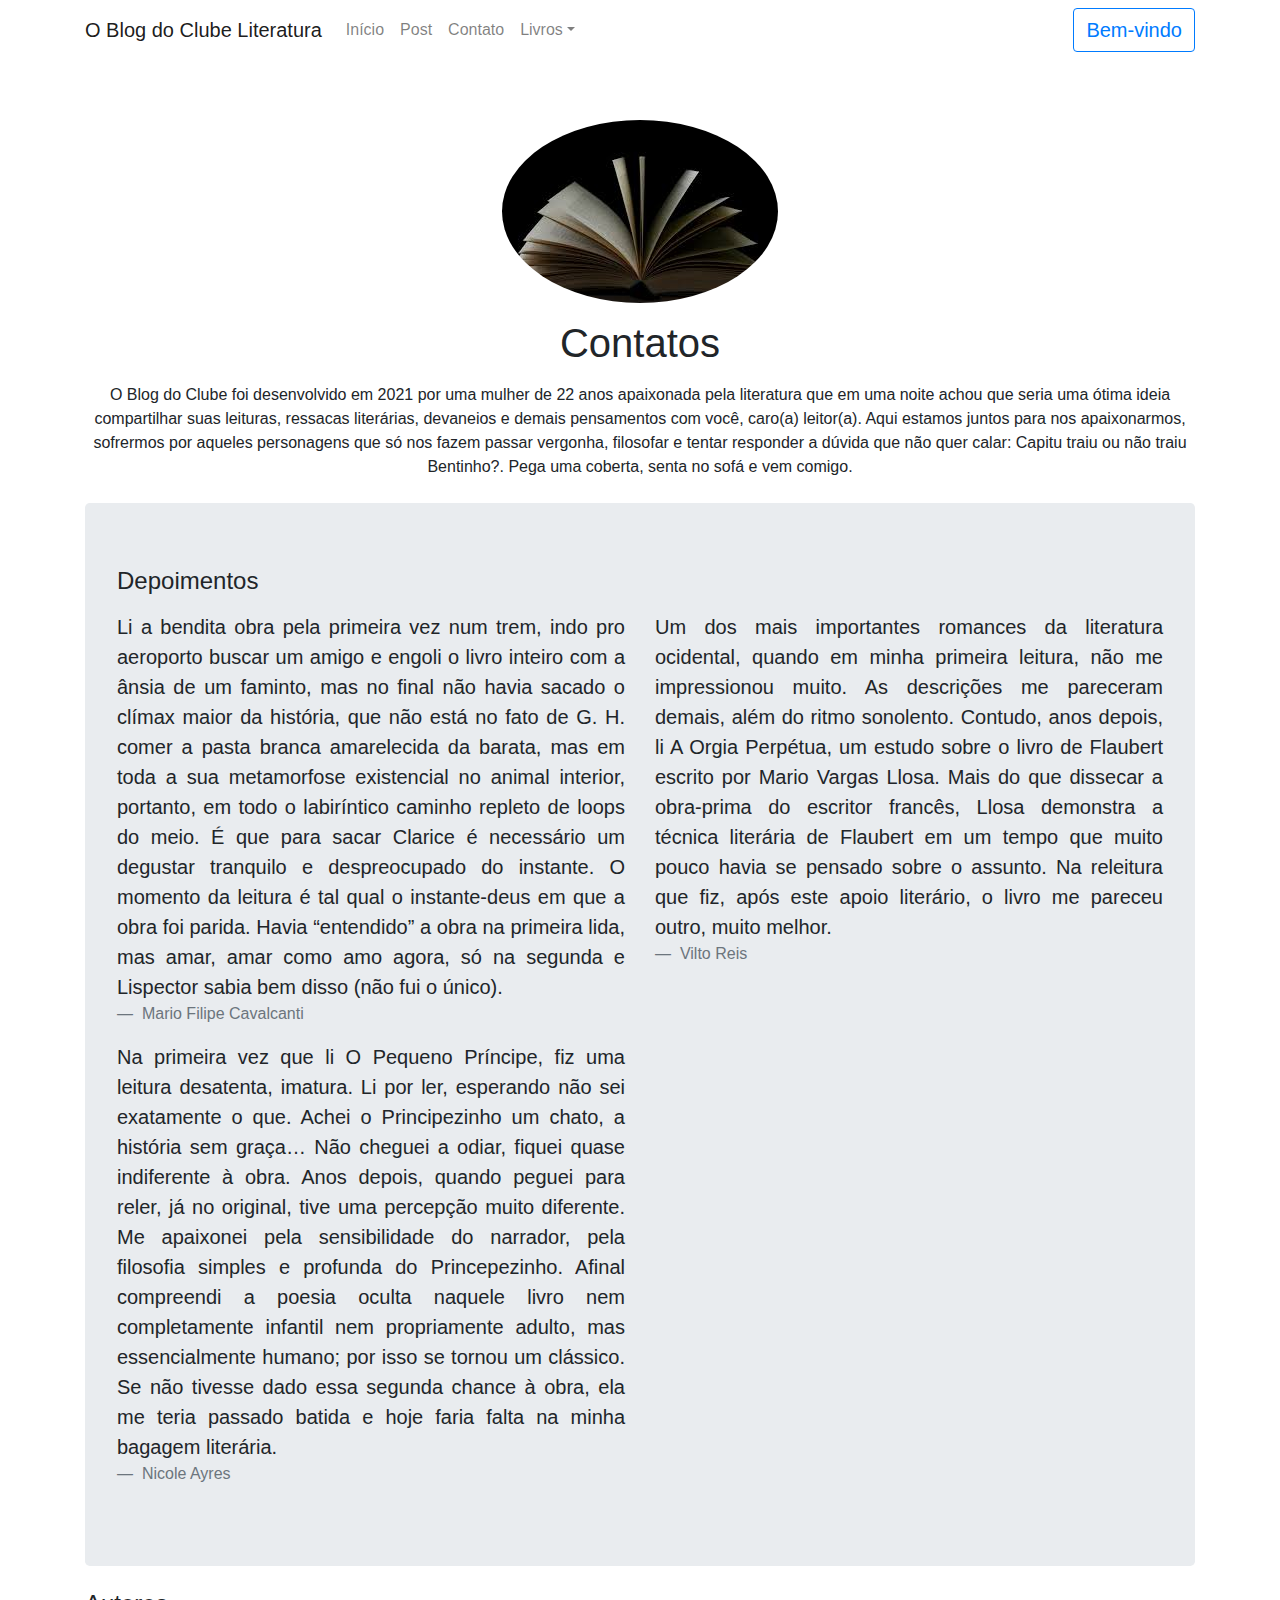
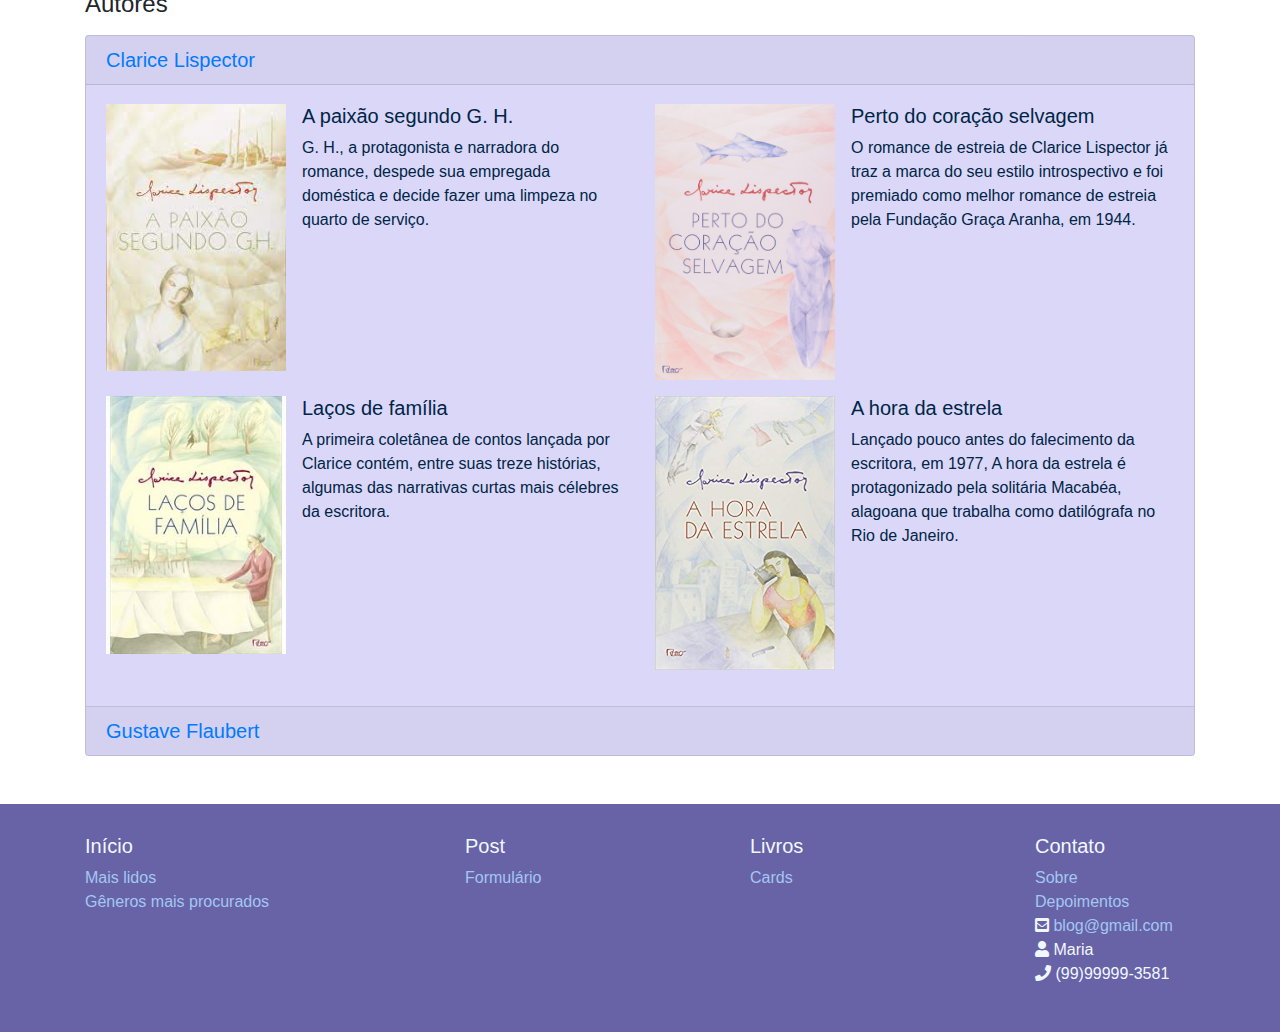
==== contato.html @ 16aa9737 "first commit" ====
<!DOCTYPE html>
<html lang="pt">

  
   <head>
      <meta charset="UTF-8">
      <meta name="viewport" content="width=device-width, initial-scale=1, shrink-to-fit=no">
      <link href="assets/css/bootstrap.css" rel="stylesheet">
      <link href="assets/css/all.css" rel="stylesheet">
      <link href="assets/css/styles.css" rel="stylesheet">
      
      <title>Blog Literário</title>
   </head>
      <body>
            <header>
                <!-- O nav serve para espassar o cabeçalho -->
                <!-- navbar-expand-md serve para definir tamanho da tela e espassar horizontalmente o navegador -->
                <nav class="navbar navbar-light br-light navbar-expand-md fixed-top ">
                    <!-- Essa div serve para dar margem na direita e na esquerda -->
                    <div class="container"> 
                        <!-- class usado para o logotipo -->
                        <a class="navbar-brand" href="index.html"> O Blog do Clube Literatura</a>
                        <button class="navbar-toggler" type="button" data-toggle="collapse" data-target="#menu" aria-controls="menu" aria-expanded="false" aria-label="Botão de navegação">
                            <span class="navbar-toggler-icon"></span>
                        </button>
                        <div class="collapse navbar-collapse" id="menu">
                            <!-- mr-auto serve para alinhar a esquerda -->
                            <div class="navbar-nav mr-auto">
                            <a class="nav-link nav-item" href="index.html">Início</a>
                            <a class="nav-link nav-item" href="post.html">Post</a>
                            <a class="nav-link nav-item" href="contato.html">Contato</a>
                            <div class="dropdown">
                                    <a class="nav-link nav-item dropdown-toggle" data-toggle="dropdown" href="livros.html">Livros</a>
                                    <div class="dropdown-menu">
                                        <a class="dropdown-item" href="livros.html">Romance</a>
                                        <a class="dropdown-item" href="livros.html">Fantasia</a>
                                        <a class="dropdown-item" href="livros.html">Terror</a>
                                    </div>
                            </div>
                            </div>
                            <!-- nav serve para alinhar a direita -->
                            
                            <button class="btn btn-outline-primary btn-sucess" onclick="Toasty()">Bem-vindo</button>
                            <div class="toast" id="EpicToast" role="alert" aria-live="assertive" aria-atomic="true" style="position: absolute; top:20px; right: 20px;">
                                <div class="toast-header">
                                    <strong class="mr-auto">Blog Literário</strong>
                                    <button type="button" class="ml-2 mb-1 close" data-dismiss="toast" aria-label="Close">
                                        <span aria-hidden="true">&times;</span>
                                    </button>
                                </div>
                                <div class="toast-body">
                                    Seja bem-vindo e tenha uma boa leitura
                                </div>
                            </div>
                        </div>
                    </div>  
                </nav>''
            </header>
            <main>
                <div class="container">
                    <br>
                    <br>
                    <img src="assets/images/livros.jpg" class="img-fluid mx-auto d-block rounded-circle mt-5">

                    <h1 id="contato" class="text-center mb-3 mt-3">Contatos</h1>

                    <p class="text-justify text-center">O Blog do Clube foi desenvolvido em 2021 por uma mulher de 22 anos apaixonada pela literatura que em uma noite achou que seria uma ótima ideia compartilhar suas leituras, ressacas literárias, devaneios e demais pensamentos com você, caro(a) leitor(a). Aqui estamos juntos para nos apaixonarmos, sofrermos por aqueles personagens que só nos fazem passar vergonha, filosofar e tentar responder a dúvida que não quer calar: Capitu traiu ou não traiu Bentinho?. Pega uma coberta, senta no sofá e vem comigo.</p>
                    
                    <div class="jumbotron mb-4 mt-4">
                        <h4 class="mb-3">Depoimentos</h4>
                        
                        <div class="row">
                            <div class="col-lg-6">
                                <blockquote class="blockquote">
                                    <p class="text-justify mb-0">Li a bendita obra pela primeira vez num trem, indo pro aeroporto buscar um amigo e engoli o livro inteiro com a ânsia de um faminto, mas no final não havia sacado o clímax maior da história, que não está no fato de G. H. comer a pasta branca amarelecida da barata, mas em toda a sua metamorfose existencial no animal interior, portanto, em todo o labiríntico caminho repleto de loops do meio. É que para sacar Clarice é necessário um degustar tranquilo e despreocupado do instante. O momento da leitura é tal qual o instante-deus em que a obra foi parida. Havia “entendido” a obra na primeira lida, mas amar, amar como amo agora, só na segunda e Lispector sabia bem disso (não fui o único).</p>
                                    <footer class="blockquote-footer">
                                        Mario Filipe Cavalcanti
                                    </footer>
                                </blockquote>
                            </div>
                            <div class="col-lg-6">
                                <blockquote class="blockquote">
                                    <p class="text-justify mb-0">Um dos mais importantes romances da literatura ocidental, quando em minha primeira leitura, não me impressionou muito. As descrições me pareceram demais, além do ritmo sonolento. Contudo, anos depois, li A Orgia Perpétua, um estudo sobre o livro de Flaubert escrito por Mario Vargas Llosa. Mais do que dissecar a obra-prima do escritor francês, Llosa demonstra a técnica literária de Flaubert em um tempo que muito pouco havia se pensado sobre o assunto. Na releitura que fiz, após este apoio literário, o livro me pareceu outro, muito melhor.</p>
                                    <footer class="blockquote-footer">
                                        Vilto Reis
                                    </footer>
                                </blockquote>
                            </div>
                            <div class="col-lg-6">
                                <blockquote class="blockquote">
                                    <p class="text-justify mb-0">Na primeira vez que li O Pequeno Príncipe, fiz uma leitura desatenta, imatura. Li por ler, esperando não sei exatamente o que. Achei o Principezinho um chato, a história sem graça… Não cheguei a odiar, fiquei quase indiferente à obra. Anos depois, quando peguei para reler, já no original, tive uma percepção muito diferente. Me apaixonei pela sensibilidade do narrador, pela filosofia simples e profunda do Princepezinho. Afinal compreendi a poesia oculta naquele livro nem completamente infantil nem propriamente adulto, mas essencialmente humano; por isso se tornou um clássico. Se não tivesse dado essa segunda chance à obra, ela me teria passado batida e hoje faria falta na minha bagagem literária.</p>
                                    <footer class="blockquote-footer">
                                        Nicole Ayres
                                    </footer>
                                </blockquote>
                            </div>
                        </div>
                    </div>
                </div>

                <div class="container">
                    <h4 class="mb-3" id="autores"> Autores</h4>
                    <div class="accordion" id="id-accordion">
                        <div class="card">
                            <div class="card-header" id="id-header-clarisse">
                                <h5 class="mb-0">
                                    <a href="#id-clarisse" data-toggle="collapse" aria-expanded="true" aria-controls="id-clarisse">Clarice Lispector</a>
                                </h5>
                            </div>
                            <div id="id-clarisse" class="collapse show" data-parent="#id-accordion" arial-labelledby="id-header-clarisse">
                                <div class="card-body">
                                    <div class="row">
                                        <div class="col-lg-6">
                                            <div class="media">
                                                <img src="assets/images/calsrisse_lispector.jpg">
                                                <div class="media-body">
                                                    <h5>A paixão segundo G. H.</h5>
                                                    <span class="texto-media-body">G. H., a protagonista e narradora do romance, despede sua empregada doméstica e decide fazer uma limpeza no quarto de serviço.</span>
                                                </div>
                                            </div>
                                        </div>

                                        <div class="col-lg-6">
                                            <div class="media">
                                                <img src="assets/images/perto_coracao.jpg">
                                                <div class="media-body">
                                                    <h5>Perto do coração selvagem</h5>
                                                    <span class="texto-media-body">O romance de estreia de Clarice Lispector já traz a marca do seu estilo introspectivo e foi premiado como melhor romance de estreia pela Fundação Graça Aranha, em 1944.</span>
                                                </div>
                                            </div>
                                        </div>
                                        
                                        <div class="col-lg-6">
                                            <div class="media">
                                                <img src="assets/images/lacos_familia.jpg">
                                                <div class="media-body">
                                                    <h5>Laços de família</h5>
                                                    <span class="texto-media-body">A primeira coletânea de contos lançada por Clarice contém, entre suas treze histórias, algumas das narrativas curtas mais célebres da escritora. </span>
                                                </div>
                                            </div>
                                        </div>


                                        <div class="col-lg-6">
                                            <div class="media">
                                                <img src="assets/images/hora_estrela.jpg">
                                                <div class="media-body">
                                                    <h5>A hora da estrela</h5>
                                                    <span class="texto-media-body">Lançado pouco antes do falecimento da escritora, em 1977, A hora da estrela é protagonizado pela solitária Macabéa, alagoana que trabalha como datilógrafa no Rio de Janeiro.</span>
                                                </div>
                                            </div>
                                        </div>
                                    </div>

                                    
                                </div>
                            </div>
                        </div>

                        <div class="card">
                            <div class="card-header" id="id-header-madame">
                                <h5 class="mb-0">
                                    <a href="#id-madame" data-toggle="collapse" aria-expanded="true" aria-controls="id-madame">Gustave Flaubert</a>
                                </h5>
                            </div>
                            <div id="id-madame" class="collapse" data-parent="#id-accordion" arial-labelledby="id-header-madame">
                                <div class="card-body">
                                    <div class="row">
                                        <div class="col-lg-6">
                                            <div class="media">
                                                <img src="assets/images/madame_bovary.jpg">
                                                <div class="media-body">
                                                    <h5>Madame Bovary</h5>
                                                    <span class="texto-media-body">Madame Bovary é um romance de Gustave Flaubert. Chamado de "romance dos romances", Madame Bovary é considerado pioneiro dentre os romances realistas, tornando-se famoso por sua originalidade.</span>
                                                </div>
                                            </div>
                                        </div>

                                        <div class="col-lg-6">
                                            <div class="media">
                                                <img src="assets/images/educacao_sentimental.jpg">
                                                <div class="media-body">
                                                    <h5>Educação Sentimental</h5>
                                                    <span class="texto-media-body">A Educação Sentimental é um romance de Gustave Flaubert publicado em 1869. É considerado um dos romances mais influentes do século XIX, elogiado por escritores contemporâneos como George Sand, Émile Zola e Henry James, e incluído na lista dos 100 melhores livros de todos os tempos de acordo com o The Guardian.</span>
                                                </div>
                                            </div>
                                        </div>
                                        
                                        <div class="col-lg-6">
                                            <div class="media">
                                                <img src="assets/images/tres_contos.jpg">
                                                <div class="media-body">
                                                    <h5>Três Contos</h5>
                                                    <span class="texto-media-body">Publicado pela primeira vez em 1877, Três contos reúne alguns dos textos mais celebrados de Gustave Flaubert (1821- 1880). "Um coração simples" passa-se na Normandia, terra natal do escritor, e conta a comovente trajetória da solitária criada Félicité </span>
                                                </div>
                                            </div>
                                        </div>


                                        <div class="col-lg-6">
                                            <div class="media">
                                                <img src="assets/images/coracao_singelo.jpg">
                                                <div class="media-body">
                                                    <h5>Um coração singelo</h5>
                                                    <span class="texto-media-body">Idealizada por Fernando Sabino, a coleção Novelas Imortais reúne narrativas breves de autores de grandes clássicos universais, como Miguel de Cervantes, Herman Melville, R. L. Stevenson, Gustave Flaubert, Henry James, E. T. A. Hoffmann, entre outros.</span>
                                                </div>
                                            </div>
                                        </div>
                                    </div>
                                </div>
                            </div>
                        </div>
                    </div>
                </div>
            </main>
            <footer>
                <div class="footer mt-5">
                    <div class="container">
                        <div class="row">
                            <div class="col-xl-4 col-lg-3 col-sm-7">
                                <h5>Início</h5>
                                <ul class="list-unstyled">
                                    <li><a href="index.html">Mais lidos</a></li>
                                    <li><a href="index.html">Gêneros mais procurados</a></li>
                                </ul>
                            </div>
     
                            <div class="col-xl-3 col-lg-3 col-sm-5">
                                <h5>Post</h5>
                                <ul class="list-unstyled">
                                    <li><a href="post.html">Formulário</a></li>
                                </ul>
                            </div>
     
     
                            <div class="col-xl-3 col-lg-3 col-sm-7">
                                <h5>Livros</h5>
                                <ul class="list-unstyled">
                                    <li><a href="livros.html">Cards</a></li>
                                </ul>
                            </div>
                            
                            <div class="col-xl-2 col-lg-3 col-sm-5">
                                <h5>Contato</h5>
                                <ul class="list-unstyled">
                                    <li><a href="contato.html">Sobre</a></li>
                                    <li><a href="contato.html">Depoimentos</a></li>
                                    <li><i class="fas fa-envelope-square"></i><a href="https://www.google.com/intl/pt-BR/gmail/about/"> blog@gmail.com</a></li>
                                    <li><i class="fas fa-user"></i> Maria</li>
                                    <li><i class="fas fa-phone"></i> (99)99999-3581</li>
                                </ul>
                            </div>
                        </div>
                    </div>
                </div>

                <script src="assets/js/jquery-3.3.1.js"></script>
                <script src="assets/js/popper.js"></script>
                <script src="assets/js/bootstrap.js"></script>
                <script src="assets/js/script.js"></script>
                
            </footer>
        </body>
  
  </html>
---- assets/css/all.css ----
.fa,
.fas,
.far,
.fal,
.fab {
  -moz-osx-font-smoothing: grayscale;
  -webkit-font-smoothing: antialiased;
  display: inline-block;
  font-style: normal;
  font-variant: normal;
  text-rendering: auto;
  line-height: 1; }

.fa-lg {
  font-size: 1.33333em;
  line-height: 0.75em;
  vertical-align: -.0667em; }

.fa-xs {
  font-size: .75em; }

.fa-sm {
  font-size: .875em; }

.fa-1x {
  font-size: 1em; }

.fa-2x {
  font-size: 2em; }

.fa-3x {
  font-size: 3em; }

.fa-4x {
  font-size: 4em; }

.fa-5x {
  font-size: 5em; }

.fa-6x {
  font-size: 6em; }

.fa-7x {
  font-size: 7em; }

.fa-8x {
  font-size: 8em; }

.fa-9x {
  font-size: 9em; }

.fa-10x {
  font-size: 10em; }

.fa-fw {
  text-align: center;
  width: 1.25em; }

.fa-ul {
  list-style-type: none;
  margin-left: 2.5em;
  padding-left: 0; }
  .fa-ul > li {
    position: relative; }

.fa-li {
  left: -2em;
  position: absolute;
  text-align: center;
  width: 2em;
  line-height: inherit; }

.fa-border {
  border: solid 0.08em #eee;
  border-radius: .1em;
  padding: .2em .25em .15em; }

.fa-pull-left {
  float: left; }

.fa-pull-right {
  float: right; }

.fa.fa-pull-left,
.fas.fa-pull-left,
.far.fa-pull-left,
.fal.fa-pull-left,
.fab.fa-pull-left {
  margin-right: .3em; }

.fa.fa-pull-right,
.fas.fa-pull-right,
.far.fa-pull-right,
.fal.fa-pull-right,
.fab.fa-pull-right {
  margin-left: .3em; }

.fa-spin {
  -webkit-animation: fa-spin 2s infinite linear;
          animation: fa-spin 2s infinite linear; }

.fa-pulse {
  -webkit-animation: fa-spin 1s infinite steps(8);
          animation: fa-spin 1s infinite steps(8); }

@-webkit-keyframes fa-spin {
  0% {
    -webkit-transform: rotate(0deg);
            transform: rotate(0deg); }
  100% {
    -webkit-transform: rotate(360deg);
            transform: rotate(360deg); } }

@keyframes fa-spin {
  0% {
    -webkit-transform: rotate(0deg);
            transform: rotate(0deg); }
  100% {
    -webkit-transform: rotate(360deg);
            transform: rotate(360deg); } }

.fa-rotate-90 {
  -ms-filter: "progid:DXImageTransform.Microsoft.BasicImage(rotation=1)";
  -webkit-transform: rotate(90deg);
          transform: rotate(90deg); }

.fa-rotate-180 {
  -ms-filter: "progid:DXImageTransform.Microsoft.BasicImage(rotation=2)";
  -webkit-transform: rotate(180deg);
          transform: rotate(180deg); }

.fa-rotate-270 {
  -ms-filter: "progid:DXImageTransform.Microsoft.BasicImage(rotation=3)";
  -webkit-transform: rotate(270deg);
          transform: rotate(270deg); }

.fa-flip-horizontal {
  -ms-filter: "progid:DXImageTransform.Microsoft.BasicImage(rotation=0, mirror=1)";
  -webkit-transform: scale(-1, 1);
          transform: scale(-1, 1); }

.fa-flip-vertical {
  -ms-filter: "progid:DXImageTransform.Microsoft.BasicImage(rotation=2, mirror=1)";
  -webkit-transform: scale(1, -1);
          transform: scale(1, -1); }

.fa-flip-both, .fa-flip-horizontal.fa-flip-vertical {
  -ms-filter: "progid:DXImageTransform.Microsoft.BasicImage(rotation=2, mirror=1)";
  -webkit-transform: scale(-1, -1);
          transform: scale(-1, -1); }

:root .fa-rotate-90,
:root .fa-rotate-180,
:root .fa-rotate-270,
:root .fa-flip-horizontal,
:root .fa-flip-vertical,
:root .fa-flip-both {
  -webkit-filter: none;
          filter: none; }

.fa-stack {
  display: inline-block;
  height: 2em;
  line-height: 2em;
  position: relative;
  vertical-align: middle;
  width: 2.5em; }

.fa-stack-1x,
.fa-stack-2x {
  left: 0;
  position: absolute;
  text-align: center;
  width: 100%; }

.fa-stack-1x {
  line-height: inherit; }

.fa-stack-2x {
  font-size: 2em; }

.fa-inverse {
  color: #fff; }

/* Font Awesome uses the Unicode Private Use Area (PUA) to ensure screen
readers do not read off random characters that represent icons */
.fa-500px:before {
  content: "\f26e"; }

.fa-accessible-icon:before {
  content: "\f368"; }

.fa-accusoft:before {
  content: "\f369"; }

.fa-acquisitions-incorporated:before {
  content: "\f6af"; }

.fa-ad:before {
  content: "\f641"; }

.fa-address-book:before {
  content: "\f2b9"; }

.fa-address-card:before {
  content: "\f2bb"; }

.fa-adjust:before {
  content: "\f042"; }

.fa-adn:before {
  content: "\f170"; }

.fa-adobe:before {
  content: "\f778"; }

.fa-adversal:before {
  content: "\f36a"; }

.fa-affiliatetheme:before {
  content: "\f36b"; }

.fa-air-freshener:before {
  content: "\f5d0"; }

.fa-algolia:before {
  content: "\f36c"; }

.fa-align-center:before {
  content: "\f037"; }

.fa-align-justify:before {
  content: "\f039"; }

.fa-align-left:before {
  content: "\f036"; }

.fa-align-right:before {
  content: "\f038"; }

.fa-alipay:before {
  content: "\f642"; }

.fa-allergies:before {
  content: "\f461"; }

.fa-amazon:before {
  content: "\f270"; }

.fa-amazon-pay:before {
  content: "\f42c"; }

.fa-ambulance:before {
  content: "\f0f9"; }

.fa-american-sign-language-interpreting:before {
  content: "\f2a3"; }

.fa-amilia:before {
  content: "\f36d"; }

.fa-anchor:before {
  content: "\f13d"; }

.fa-android:before {
  content: "\f17b"; }

.fa-angellist:before {
  content: "\f209"; }

.fa-angle-double-down:before {
  content: "\f103"; }

.fa-angle-double-left:before {
  content: "\f100"; }

.fa-angle-double-right:before {
  content: "\f101"; }

.fa-angle-double-up:before {
  content: "\f102"; }

.fa-angle-down:before {
  content: "\f107"; }

.fa-angle-left:before {
  content: "\f104"; }

.fa-angle-right:before {
  content: "\f105"; }

.fa-angle-up:before {
  content: "\f106"; }

.fa-angry:before {
  content: "\f556"; }

.fa-angrycreative:before {
  content: "\f36e"; }

.fa-angular:before {
  content: "\f420"; }

.fa-ankh:before {
  content: "\f644"; }

.fa-app-store:before {
  content: "\f36f"; }

.fa-app-store-ios:before {
  content: "\f370"; }

.fa-apper:before {
  content: "\f371"; }

.fa-apple:before {
  content: "\f179"; }

.fa-apple-alt:before {
  content: "\f5d1"; }

.fa-apple-pay:before {
  content: "\f415"; }

.fa-archive:before {
  content: "\f187"; }

.fa-archway:before {
  content: "\f557"; }

.fa-arrow-alt-circle-down:before {
  content: "\f358"; }

.fa-arrow-alt-circle-left:before {
  content: "\f359"; }

.fa-arrow-alt-circle-right:before {
  content: "\f35a"; }

.fa-arrow-alt-circle-up:before {
  content: "\f35b"; }

.fa-arrow-circle-down:before {
  content: "\f0ab"; }

.fa-arrow-circle-left:before {
  content: "\f0a8"; }

.fa-arrow-circle-right:before {
  content: "\f0a9"; }

.fa-arrow-circle-up:before {
  content: "\f0aa"; }

.fa-arrow-down:before {
  content: "\f063"; }

.fa-arrow-left:before {
  content: "\f060"; }

.fa-arrow-right:before {
  content: "\f061"; }

.fa-arrow-up:before {
  content: "\f062"; }

.fa-arrows-alt:before {
  content: "\f0b2"; }

.fa-arrows-alt-h:before {
  content: "\f337"; }

.fa-arrows-alt-v:before {
  content: "\f338"; }

.fa-artstation:before {
  content: "\f77a"; }

.fa-assistive-listening-systems:before {
  content: "\f2a2"; }

.fa-asterisk:before {
  content: "\f069"; }

.fa-asymmetrik:before {
  content: "\f372"; }

.fa-at:before {
  content: "\f1fa"; }

.fa-atlas:before {
  content: "\f558"; }

.fa-atlassian:before {
  content: "\f77b"; }

.fa-atom:before {
  content: "\f5d2"; }

.fa-audible:before {
  content: "\f373"; }

.fa-audio-description:before {
  content: "\f29e"; }

.fa-autoprefixer:before {
  content: "\f41c"; }

.fa-avianex:before {
  content: "\f374"; }

.fa-aviato:before {
  content: "\f421"; }

.fa-award:before {
  content: "\f559"; }

.fa-aws:before {
  content: "\f375"; }

.fa-baby:before {
  content: "\f77c"; }

.fa-baby-carriage:before {
  content: "\f77d"; }

.fa-backspace:before {
  content: "\f55a"; }

.fa-backward:before {
  content: "\f04a"; }

.fa-bacon:before {
  content: "\f7e5"; }

.fa-balance-scale:before {
  content: "\f24e"; }

.fa-ban:before {
  content: "\f05e"; }

.fa-band-aid:before {
  content: "\f462"; }

.fa-bandcamp:before {
  content: "\f2d5"; }

.fa-barcode:before {
  content: "\f02a"; }

.fa-bars:before {
  content: "\f0c9"; }

.fa-baseball-ball:before {
  content: "\f433"; }

.fa-basketball-ball:before {
  content: "\f434"; }

.fa-bath:before {
  content: "\f2cd"; }

.fa-battery-empty:before {
  content: "\f244"; }

.fa-battery-full:before {
  content: "\f240"; }

.fa-battery-half:before {
  content: "\f242"; }

.fa-battery-quarter:before {
  content: "\f243"; }

.fa-battery-three-quarters:before {
  content: "\f241"; }

.fa-bed:before {
  content: "\f236"; }

.fa-beer:before {
  content: "\f0fc"; }

.fa-behance:before {
  content: "\f1b4"; }

.fa-behance-square:before {
  content: "\f1b5"; }

.fa-bell:before {
  content: "\f0f3"; }

.fa-bell-slash:before {
  content: "\f1f6"; }

.fa-bezier-curve:before {
  content: "\f55b"; }

.fa-bible:before {
  content: "\f647"; }

.fa-bicycle:before {
  content: "\f206"; }

.fa-bimobject:before {
  content: "\f378"; }

.fa-binoculars:before {
  content: "\f1e5"; }

.fa-biohazard:before {
  content: "\f780"; }

.fa-birthday-cake:before {
  content: "\f1fd"; }

.fa-bitbucket:before {
  content: "\f171"; }

.fa-bitcoin:before {
  content: "\f379"; }

.fa-bity:before {
  content: "\f37a"; }

.fa-black-tie:before {
  content: "\f27e"; }

.fa-blackberry:before {
  content: "\f37b"; }

.fa-blender:before {
  content: "\f517"; }

.fa-blender-phone:before {
  content: "\f6b6"; }

.fa-blind:before {
  content: "\f29d"; }

.fa-blog:before {
  content: "\f781"; }

.fa-blogger:before {
  content: "\f37c"; }

.fa-blogger-b:before {
  content: "\f37d"; }

.fa-bluetooth:before {
  content: "\f293"; }

.fa-bluetooth-b:before {
  content: "\f294"; }

.fa-bold:before {
  content: "\f032"; }

.fa-bolt:before {
  content: "\f0e7"; }

.fa-bomb:before {
  content: "\f1e2"; }

.fa-bone:before {
  content: "\f5d7"; }

.fa-bong:before {
  content: "\f55c"; }

.fa-book:before {
  content: "\f02d"; }

.fa-book-dead:before {
  content: "\f6b7"; }

.fa-book-medical:before {
  content: "\f7e6"; }

.fa-book-open:before {
  content: "\f518"; }

.fa-book-reader:before {
  content: "\f5da"; }

.fa-bookmark:before {
  content: "\f02e"; }

.fa-bowling-ball:before {
  content: "\f436"; }

.fa-box:before {
  content: "\f466"; }

.fa-box-open:before {
  content: "\f49e"; }

.fa-boxes:before {
  content: "\f468"; }

.fa-braille:before {
  content: "\f2a1"; }

.fa-brain:before {
  content: "\f5dc"; }

.fa-bread-slice:before {
  content: "\f7ec"; }

.fa-briefcase:before {
  content: "\f0b1"; }

.fa-briefcase-medical:before {
  content: "\f469"; }

.fa-broadcast-tower:before {
  content: "\f519"; }

.fa-broom:before {
  content: "\f51a"; }

.fa-brush:before {
  content: "\f55d"; }

.fa-btc:before {
  content: "\f15a"; }

.fa-bug:before {
  content: "\f188"; }

.fa-building:before {
  content: "\f1ad"; }

.fa-bullhorn:before {
  content: "\f0a1"; }

.fa-bullseye:before {
  content: "\f140"; }

.fa-burn:before {
  content: "\f46a"; }

.fa-buromobelexperte:before {
  content: "\f37f"; }

.fa-bus:before {
  content: "\f207"; }

.fa-bus-alt:before {
  content: "\f55e"; }

.fa-business-time:before {
  content: "\f64a"; }

.fa-buysellads:before {
  content: "\f20d"; }

.fa-calculator:before {
  content: "\f1ec"; }

.fa-calendar:before {
  content: "\f133"; }

.fa-calendar-alt:before {
  content: "\f073"; }

.fa-calendar-check:before {
  content: "\f274"; }

.fa-calendar-day:before {
  content: "\f783"; }

.fa-calendar-minus:before {
  content: "\f272"; }

.fa-calendar-plus:before {
  content: "\f271"; }

.fa-calendar-times:before {
  content: "\f273"; }

.fa-calendar-week:before {
  content: "\f784"; }

.fa-camera:before {
  content: "\f030"; }

.fa-camera-retro:before {
  content: "\f083"; }

.fa-campground:before {
  content: "\f6bb"; }

.fa-canadian-maple-leaf:before {
  content: "\f785"; }

.fa-candy-cane:before {
  content: "\f786"; }

.fa-cannabis:before {
  content: "\f55f"; }

.fa-capsules:before {
  content: "\f46b"; }

.fa-car:before {
  content: "\f1b9"; }

.fa-car-alt:before {
  content: "\f5de"; }

.fa-car-battery:before {
  content: "\f5df"; }

.fa-car-crash:before {
  content: "\f5e1"; }

.fa-car-side:before {
  content: "\f5e4"; }

.fa-caret-down:before {
  content: "\f0d7"; }

.fa-caret-left:before {
  content: "\f0d9"; }

.fa-caret-right:before {
  content: "\f0da"; }

.fa-caret-square-down:before {
  content: "\f150"; }

.fa-caret-square-left:before {
  content: "\f191"; }

.fa-caret-square-right:before {
  content: "\f152"; }

.fa-caret-square-up:before {
  content: "\f151"; }

.fa-caret-up:before {
  content: "\f0d8"; }

.fa-carrot:before {
  content: "\f787"; }

.fa-cart-arrow-down:before {
  content: "\f218"; }

.fa-cart-plus:before {
  content: "\f217"; }

.fa-cash-register:before {
  content: "\f788"; }

.fa-cat:before {
  content: "\f6be"; }

.fa-cc-amazon-pay:before {
  content: "\f42d"; }

.fa-cc-amex:before {
  content: "\f1f3"; }

.fa-cc-apple-pay:before {
  content: "\f416"; }

.fa-cc-diners-club:before {
  content: "\f24c"; }

.fa-cc-discover:before {
  content: "\f1f2"; }

.fa-cc-jcb:before {
  content: "\f24b"; }

.fa-cc-mastercard:before {
  content: "\f1f1"; }

.fa-cc-paypal:before {
  content: "\f1f4"; }

.fa-cc-stripe:before {
  content: "\f1f5"; }

.fa-cc-visa:before {
  content: "\f1f0"; }

.fa-centercode:before {
  content: "\f380"; }

.fa-centos:before {
  content: "\f789"; }

.fa-certificate:before {
  content: "\f0a3"; }

.fa-chair:before {
  content: "\f6c0"; }

.fa-chalkboard:before {
  content: "\f51b"; }

.fa-chalkboard-teacher:before {
  content: "\f51c"; }

.fa-charging-station:before {
  content: "\f5e7"; }

.fa-chart-area:before {
  content: "\f1fe"; }

.fa-chart-bar:before {
  content: "\f080"; }

.fa-chart-line:before {
  content: "\f201"; }

.fa-chart-pie:before {
  content: "\f200"; }

.fa-check:before {
  content: "\f00c"; }

.fa-check-circle:before {
  content: "\f058"; }

.fa-check-double:before {
  content: "\f560"; }

.fa-check-square:before {
  content: "\f14a"; }

.fa-cheese:before {
  content: "\f7ef"; }

.fa-chess:before {
  content: "\f439"; }

.fa-chess-bishop:before {
  content: "\f43a"; }

.fa-chess-board:before {
  content: "\f43c"; }

.fa-chess-king:before {
  content: "\f43f"; }

.fa-chess-knight:before {
  content: "\f441"; }

.fa-chess-pawn:before {
  content: "\f443"; }

.fa-chess-queen:before {
  content: "\f445"; }

.fa-chess-rook:before {
  content: "\f447"; }

.fa-chevron-circle-down:before {
  content: "\f13a"; }

.fa-chevron-circle-left:before {
  content: "\f137"; }

.fa-chevron-circle-right:before {
  content: "\f138"; }

.fa-chevron-circle-up:before {
  content: "\f139"; }

.fa-chevron-down:before {
  content: "\f078"; }

.fa-chevron-left:before {
  content: "\f053"; }

.fa-chevron-right:before {
  content: "\f054"; }

.fa-chevron-up:before {
  content: "\f077"; }

.fa-child:before {
  content: "\f1ae"; }

.fa-chrome:before {
  content: "\f268"; }

.fa-church:before {
  content: "\f51d"; }

.fa-circle:before {
  content: "\f111"; }

.fa-circle-notch:before {
  content: "\f1ce"; }

.fa-city:before {
  content: "\f64f"; }

.fa-clinic-medical:before {
  content: "\f7f2"; }

.fa-clipboard:before {
  content: "\f328"; }

.fa-clipboard-check:before {
  content: "\f46c"; }

.fa-clipboard-list:before {
  content: "\f46d"; }

.fa-clock:before {
  content: "\f017"; }

.fa-clone:before {
  content: "\f24d"; }

.fa-closed-captioning:before {
  content: "\f20a"; }

.fa-cloud:before {
  content: "\f0c2"; }

.fa-cloud-download-alt:before {
  content: "\f381"; }

.fa-cloud-meatball:before {
  content: "\f73b"; }

.fa-cloud-moon:before {
  content: "\f6c3"; }

.fa-cloud-moon-rain:before {
  content: "\f73c"; }

.fa-cloud-rain:before {
  content: "\f73d"; }

.fa-cloud-showers-heavy:before {
  content: "\f740"; }

.fa-cloud-sun:before {
  content: "\f6c4"; }

.fa-cloud-sun-rain:before {
  content: "\f743"; }

.fa-cloud-upload-alt:before {
  content: "\f382"; }

.fa-cloudscale:before {
  content: "\f383"; }

.fa-cloudsmith:before {
  content: "\f384"; }

.fa-cloudversify:before {
  content: "\f385"; }

.fa-cocktail:before {
  content: "\f561"; }

.fa-code:before {
  content: "\f121"; }

.fa-code-branch:before {
  content: "\f126"; }

.fa-codepen:before {
  content: "\f1cb"; }

.fa-codiepie:before {
  content: "\f284"; }

.fa-coffee:before {
  content: "\f0f4"; }

.fa-cog:before {
  content: "\f013"; }

.fa-cogs:before {
  content: "\f085"; }

.fa-coins:before {
  content: "\f51e"; }

.fa-columns:before {
  content: "\f0db"; }

.fa-comment:before {
  content: "\f075"; }

.fa-comment-alt:before {
  content: "\f27a"; }

.fa-comment-dollar:before {
  content: "\f651"; }

.fa-comment-dots:before {
  content: "\f4ad"; }

.fa-comment-medical:before {
  content: "\f7f5"; }

.fa-comment-slash:before {
  content: "\f4b3"; }

.fa-comments:before {
  content: "\f086"; }

.fa-comments-dollar:before {
  content: "\f653"; }

.fa-compact-disc:before {
  content: "\f51f"; }

.fa-compass:before {
  content: "\f14e"; }

.fa-compress:before {
  content: "\f066"; }

.fa-compress-arrows-alt:before {
  content: "\f78c"; }

.fa-concierge-bell:before {
  content: "\f562"; }

.fa-confluence:before {
  content: "\f78d"; }

.fa-connectdevelop:before {
  content: "\f20e"; }

.fa-contao:before {
  content: "\f26d"; }

.fa-cookie:before {
  content: "\f563"; }

.fa-cookie-bite:before {
  content: "\f564"; }

.fa-copy:before {
  content: "\f0c5"; }

.fa-copyright:before {
  content: "\f1f9"; }

.fa-couch:before {
  content: "\f4b8"; }

.fa-cpanel:before {
  content: "\f388"; }

.fa-creative-commons:before {
  content: "\f25e"; }

.fa-creative-commons-by:before {
  content: "\f4e7"; }

.fa-creative-commons-nc:before {
  content: "\f4e8"; }

.fa-creative-commons-nc-eu:before {
  content: "\f4e9"; }

.fa-creative-commons-nc-jp:before {
  content: "\f4ea"; }

.fa-creative-commons-nd:before {
  content: "\f4eb"; }

.fa-creative-commons-pd:before {
  content: "\f4ec"; }

.fa-creative-commons-pd-alt:before {
  content: "\f4ed"; }

.fa-creative-commons-remix:before {
  content: "\f4ee"; }

.fa-creative-commons-sa:before {
  content: "\f4ef"; }

.fa-creative-commons-sampling:before {
  content: "\f4f0"; }

.fa-creative-commons-sampling-plus:before {
  content: "\f4f1"; }

.fa-creative-commons-share:before {
  content: "\f4f2"; }

.fa-creative-commons-zero:before {
  content: "\f4f3"; }

.fa-credit-card:before {
  content: "\f09d"; }

.fa-critical-role:before {
  content: "\f6c9"; }

.fa-crop:before {
  content: "\f125"; }

.fa-crop-alt:before {
  content: "\f565"; }

.fa-cross:before {
  content: "\f654"; }

.fa-crosshairs:before {
  content: "\f05b"; }

.fa-crow:before {
  content: "\f520"; }

.fa-crown:before {
  content: "\f521"; }

.fa-crutch:before {
  content: "\f7f7"; }

.fa-css3:before {
  content: "\f13c"; }

.fa-css3-alt:before {
  content: "\f38b"; }

.fa-cube:before {
  content: "\f1b2"; }

.fa-cubes:before {
  content: "\f1b3"; }

.fa-cut:before {
  content: "\f0c4"; }

.fa-cuttlefish:before {
  content: "\f38c"; }

.fa-d-and-d:before {
  content: "\f38d"; }

.fa-d-and-d-beyond:before {
  content: "\f6ca"; }

.fa-dashcube:before {
  content: "\f210"; }

.fa-database:before {
  content: "\f1c0"; }

.fa-deaf:before {
  content: "\f2a4"; }

.fa-delicious:before {
  content: "\f1a5"; }

.fa-democrat:before {
  content: "\f747"; }

.fa-deploydog:before {
  content: "\f38e"; }

.fa-deskpro:before {
  content: "\f38f"; }

.fa-desktop:before {
  content: "\f108"; }

.fa-dev:before {
  content: "\f6cc"; }

.fa-deviantart:before {
  content: "\f1bd"; }

.fa-dharmachakra:before {
  content: "\f655"; }

.fa-dhl:before {
  content: "\f790"; }

.fa-diagnoses:before {
  content: "\f470"; }

.fa-diaspora:before {
  content: "\f791"; }

.fa-dice:before {
  content: "\f522"; }

.fa-dice-d20:before {
  content: "\f6cf"; }

.fa-dice-d6:before {
  content: "\f6d1"; }

.fa-dice-five:before {
  content: "\f523"; }

.fa-dice-four:before {
  content: "\f524"; }

.fa-dice-one:before {
  content: "\f525"; }

.fa-dice-six:before {
  content: "\f526"; }

.fa-dice-three:before {
  content: "\f527"; }

.fa-dice-two:before {
  content: "\f528"; }

.fa-digg:before {
  content: "\f1a6"; }

.fa-digital-ocean:before {
  content: "\f391"; }

.fa-digital-tachograph:before {
  content: "\f566"; }

.fa-directions:before {
  content: "\f5eb"; }

.fa-discord:before {
  content: "\f392"; }

.fa-discourse:before {
  content: "\f393"; }

.fa-divide:before {
  content: "\f529"; }

.fa-dizzy:before {
  content: "\f567"; }

.fa-dna:before {
  content: "\f471"; }

.fa-dochub:before {
  content: "\f394"; }

.fa-docker:before {
  content: "\f395"; }

.fa-dog:before {
  content: "\f6d3"; }

.fa-dollar-sign:before {
  content: "\f155"; }

.fa-dolly:before {
  content: "\f472"; }

.fa-dolly-flatbed:before {
  content: "\f474"; }

.fa-donate:before {
  content: "\f4b9"; }

.fa-door-closed:before {
  content: "\f52a"; }

.fa-door-open:before {
  content: "\f52b"; }

.fa-dot-circle:before {
  content: "\f192"; }

.fa-dove:before {
  content: "\f4ba"; }

.fa-download:before {
  content: "\f019"; }

.fa-draft2digital:before {
  content: "\f396"; }

.fa-drafting-compass:before {
  content: "\f568"; }

.fa-dragon:before {
  content: "\f6d5"; }

.fa-draw-polygon:before {
  content: "\f5ee"; }

.fa-dribbble:before {
  content: "\f17d"; }

.fa-dribbble-square:before {
  content: "\f397"; }

.fa-dropbox:before {
  content: "\f16b"; }

.fa-drum:before {
  content: "\f569"; }

.fa-drum-steelpan:before {
  content: "\f56a"; }

.fa-drumstick-bite:before {
  content: "\f6d7"; }

.fa-drupal:before {
  content: "\f1a9"; }

.fa-dumbbell:before {
  content: "\f44b"; }

.fa-dumpster:before {
  content: "\f793"; }

.fa-dumpster-fire:before {
  content: "\f794"; }

.fa-dungeon:before {
  content: "\f6d9"; }

.fa-dyalog:before {
  content: "\f399"; }

.fa-earlybirds:before {
  content: "\f39a"; }

.fa-ebay:before {
  content: "\f4f4"; }

.fa-edge:before {
  content: "\f282"; }

.fa-edit:before {
  content: "\f044"; }

.fa-egg:before {
  content: "\f7fb"; }

.fa-eject:before {
  content: "\f052"; }

.fa-elementor:before {
  content: "\f430"; }

.fa-ellipsis-h:before {
  content: "\f141"; }

.fa-ellipsis-v:before {
  content: "\f142"; }

.fa-ello:before {
  content: "\f5f1"; }

.fa-ember:before {
  content: "\f423"; }

.fa-empire:before {
  content: "\f1d1"; }

.fa-envelope:before {
  content: "\f0e0"; }

.fa-envelope-open:before {
  content: "\f2b6"; }

.fa-envelope-open-text:before {
  content: "\f658"; }

.fa-envelope-square:before {
  content: "\f199"; }

.fa-envira:before {
  content: "\f299"; }

.fa-equals:before {
  content: "\f52c"; }

.fa-eraser:before {
  content: "\f12d"; }

.fa-erlang:before {
  content: "\f39d"; }

.fa-ethereum:before {
  content: "\f42e"; }

.fa-ethernet:before {
  content: "\f796"; }

.fa-etsy:before {
  content: "\f2d7"; }

.fa-euro-sign:before {
  content: "\f153"; }

.fa-exchange-alt:before {
  content: "\f362"; }

.fa-exclamation:before {
  content: "\f12a"; }

.fa-exclamation-circle:before {
  content: "\f06a"; }

.fa-exclamation-triangle:before {
  content: "\f071"; }

.fa-expand:before {
  content: "\f065"; }

.fa-expand-arrows-alt:before {
  content: "\f31e"; }

.fa-expeditedssl:before {
  content: "\f23e"; }

.fa-external-link-alt:before {
  content: "\f35d"; }

.fa-external-link-square-alt:before {
  content: "\f360"; }

.fa-eye:before {
  content: "\f06e"; }

.fa-eye-dropper:before {
  content: "\f1fb"; }

.fa-eye-slash:before {
  content: "\f070"; }

.fa-facebook:before {
  content: "\f09a"; }

.fa-facebook-f:before {
  content: "\f39e"; }

.fa-facebook-messenger:before {
  content: "\f39f"; }

.fa-facebook-square:before {
  content: "\f082"; }

.fa-fantasy-flight-games:before {
  content: "\f6dc"; }

.fa-fast-backward:before {
  content: "\f049"; }

.fa-fast-forward:before {
  content: "\f050"; }

.fa-fax:before {
  content: "\f1ac"; }

.fa-feather:before {
  content: "\f52d"; }

.fa-feather-alt:before {
  content: "\f56b"; }

.fa-fedex:before {
  content: "\f797"; }

.fa-fedora:before {
  content: "\f798"; }

.fa-female:before {
  content: "\f182"; }

.fa-fighter-jet:before {
  content: "\f0fb"; }

.fa-figma:before {
  content: "\f799"; }

.fa-file:before {
  content: "\f15b"; }

.fa-file-alt:before {
  content: "\f15c"; }

.fa-file-archive:before {
  content: "\f1c6"; }

.fa-file-audio:before {
  content: "\f1c7"; }

.fa-file-code:before {
  content: "\f1c9"; }

.fa-file-contract:before {
  content: "\f56c"; }

.fa-file-csv:before {
  content: "\f6dd"; }

.fa-file-download:before {
  content: "\f56d"; }

.fa-file-excel:before {
  content: "\f1c3"; }

.fa-file-export:before {
  content: "\f56e"; }

.fa-file-image:before {
  content: "\f1c5"; }

.fa-file-import:before {
  content: "\f56f"; }

.fa-file-invoice:before {
  content: "\f570"; }

.fa-file-invoice-dollar:before {
  content: "\f571"; }

.fa-file-medical:before {
  content: "\f477"; }

.fa-file-medical-alt:before {
  content: "\f478"; }

.fa-file-pdf:before {
  content: "\f1c1"; }

.fa-file-powerpoint:before {
  content: "\f1c4"; }

.fa-file-prescription:before {
  content: "\f572"; }

.fa-file-signature:before {
  content: "\f573"; }

.fa-file-upload:before {
  content: "\f574"; }

.fa-file-video:before {
  content: "\f1c8"; }

.fa-file-word:before {
  content: "\f1c2"; }

.fa-fill:before {
  content: "\f575"; }

.fa-fill-drip:before {
  content: "\f576"; }

.fa-film:before {
  content: "\f008"; }

.fa-filter:before {
  content: "\f0b0"; }

.fa-fingerprint:before {
  content: "\f577"; }

.fa-fire:before {
  content: "\f06d"; }

.fa-fire-alt:before {
  content: "\f7e4"; }

.fa-fire-extinguisher:before {
  content: "\f134"; }

.fa-firefox:before {
  content: "\f269"; }

.fa-first-aid:before {
  content: "\f479"; }

.fa-first-order:before {
  content: "\f2b0"; }

.fa-first-order-alt:before {
  content: "\f50a"; }

.fa-firstdraft:before {
  content: "\f3a1"; }

.fa-fish:before {
  content: "\f578"; }

.fa-fist-raised:before {
  content: "\f6de"; }

.fa-flag:before {
  content: "\f024"; }

.fa-flag-checkered:before {
  content: "\f11e"; }

.fa-flag-usa:before {
  content: "\f74d"; }

.fa-flask:before {
  content: "\f0c3"; }

.fa-flickr:before {
  content: "\f16e"; }

.fa-flipboard:before {
  content: "\f44d"; }

.fa-flushed:before {
  content: "\f579"; }

.fa-fly:before {
  content: "\f417"; }

.fa-folder:before {
  content: "\f07b"; }

.fa-folder-minus:before {
  content: "\f65d"; }

.fa-folder-open:before {
  content: "\f07c"; }

.fa-folder-plus:before {
  content: "\f65e"; }

.fa-font:before {
  content: "\f031"; }

.fa-font-awesome:before {
  content: "\f2b4"; }

.fa-font-awesome-alt:before {
  content: "\f35c"; }

.fa-font-awesome-flag:before {
  content: "\f425"; }

.fa-font-awesome-logo-full:before {
  content: "\f4e6"; }

.fa-fonticons:before {
  content: "\f280"; }

.fa-fonticons-fi:before {
  content: "\f3a2"; }

.fa-football-ball:before {
  content: "\f44e"; }

.fa-fort-awesome:before {
  content: "\f286"; }

.fa-fort-awesome-alt:before {
  content: "\f3a3"; }

.fa-forumbee:before {
  content: "\f211"; }

.fa-forward:before {
  content: "\f04e"; }

.fa-foursquare:before {
  content: "\f180"; }

.fa-free-code-camp:before {
  content: "\f2c5"; }

.fa-freebsd:before {
  content: "\f3a4"; }

.fa-frog:before {
  content: "\f52e"; }

.fa-frown:before {
  content: "\f119"; }

.fa-frown-open:before {
  content: "\f57a"; }

.fa-fulcrum:before {
  content: "\f50b"; }

.fa-funnel-dollar:before {
  content: "\f662"; }

.fa-futbol:before {
  content: "\f1e3"; }

.fa-galactic-republic:before {
  content: "\f50c"; }

.fa-galactic-senate:before {
  content: "\f50d"; }

.fa-gamepad:before {
  content: "\f11b"; }

.fa-gas-pump:before {
  content: "\f52f"; }

.fa-gavel:before {
  content: "\f0e3"; }

.fa-gem:before {
  content: "\f3a5"; }

.fa-genderless:before {
  content: "\f22d"; }

.fa-get-pocket:before {
  content: "\f265"; }

.fa-gg:before {
  content: "\f260"; }

.fa-gg-circle:before {
  content: "\f261"; }

.fa-ghost:before {
  content: "\f6e2"; }

.fa-gift:before {
  content: "\f06b"; }

.fa-gifts:before {
  content: "\f79c"; }

.fa-git:before {
  content: "\f1d3"; }

.fa-git-square:before {
  content: "\f1d2"; }

.fa-github:before {
  content: "\f09b"; }

.fa-github-alt:before {
  content: "\f113"; }

.fa-github-square:before {
  content: "\f092"; }

.fa-gitkraken:before {
  content: "\f3a6"; }

.fa-gitlab:before {
  content: "\f296"; }

.fa-gitter:before {
  content: "\f426"; }

.fa-glass-cheers:before {
  content: "\f79f"; }

.fa-glass-martini:before {
  content: "\f000"; }

.fa-glass-martini-alt:before {
  content: "\f57b"; }

.fa-glass-whiskey:before {
  content: "\f7a0"; }

.fa-glasses:before {
  content: "\f530"; }

.fa-glide:before {
  content: "\f2a5"; }

.fa-glide-g:before {
  content: "\f2a6"; }

.fa-globe:before {
  content: "\f0ac"; }

.fa-globe-africa:before {
  content: "\f57c"; }

.fa-globe-americas:before {
  content: "\f57d"; }

.fa-globe-asia:before {
  content: "\f57e"; }

.fa-globe-europe:before {
  content: "\f7a2"; }

.fa-gofore:before {
  content: "\f3a7"; }

.fa-golf-ball:before {
  content: "\f450"; }

.fa-goodreads:before {
  content: "\f3a8"; }

.fa-goodreads-g:before {
  content: "\f3a9"; }

.fa-google:before {
  content: "\f1a0"; }

.fa-google-drive:before {
  content: "\f3aa"; }

.fa-google-play:before {
  content: "\f3ab"; }

.fa-google-plus:before {
  content: "\f2b3"; }

.fa-google-plus-g:before {
  content: "\f0d5"; }

.fa-google-plus-square:before {
  content: "\f0d4"; }

.fa-google-wallet:before {
  content: "\f1ee"; }

.fa-gopuram:before {
  content: "\f664"; }

.fa-graduation-cap:before {
  content: "\f19d"; }

.fa-gratipay:before {
  content: "\f184"; }

.fa-grav:before {
  content: "\f2d6"; }

.fa-greater-than:before {
  content: "\f531"; }

.fa-greater-than-equal:before {
  content: "\f532"; }

.fa-grimace:before {
  content: "\f57f"; }

.fa-grin:before {
  content: "\f580"; }

.fa-grin-alt:before {
  content: "\f581"; }

.fa-grin-beam:before {
  content: "\f582"; }

.fa-grin-beam-sweat:before {
  content: "\f583"; }

.fa-grin-hearts:before {
  content: "\f584"; }

.fa-grin-squint:before {
  content: "\f585"; }

.fa-grin-squint-tears:before {
  content: "\f586"; }

.fa-grin-stars:before {
  content: "\f587"; }

.fa-grin-tears:before {
  content: "\f588"; }

.fa-grin-tongue:before {
  content: "\f589"; }

.fa-grin-tongue-squint:before {
  content: "\f58a"; }

.fa-grin-tongue-wink:before {
  content: "\f58b"; }

.fa-grin-wink:before {
  content: "\f58c"; }

.fa-grip-horizontal:before {
  content: "\f58d"; }

.fa-grip-lines:before {
  content: "\f7a4"; }

.fa-grip-lines-vertical:before {
  content: "\f7a5"; }

.fa-grip-vertical:before {
  content: "\f58e"; }

.fa-gripfire:before {
  content: "\f3ac"; }

.fa-grunt:before {
  content: "\f3ad"; }

.fa-guitar:before {
  content: "\f7a6"; }

.fa-gulp:before {
  content: "\f3ae"; }

.fa-h-square:before {
  content: "\f0fd"; }

.fa-hacker-news:before {
  content: "\f1d4"; }

.fa-hacker-news-square:before {
  content: "\f3af"; }

.fa-hackerrank:before {
  content: "\f5f7"; }

.fa-hamburger:before {
  content: "\f805"; }

.fa-hammer:before {
  content: "\f6e3"; }

.fa-hamsa:before {
  content: "\f665"; }

.fa-hand-holding:before {
  content: "\f4bd"; }

.fa-hand-holding-heart:before {
  content: "\f4be"; }

.fa-hand-holding-usd:before {
  content: "\f4c0"; }

.fa-hand-lizard:before {
  content: "\f258"; }

.fa-hand-middle-finger:before {
  content: "\f806"; }

.fa-hand-paper:before {
  content: "\f256"; }

.fa-hand-peace:before {
  content: "\f25b"; }

.fa-hand-point-down:before {
  content: "\f0a7"; }

.fa-hand-point-left:before {
  content: "\f0a5"; }

.fa-hand-point-right:before {
  content: "\f0a4"; }

.fa-hand-point-up:before {
  content: "\f0a6"; }

.fa-hand-pointer:before {
  content: "\f25a"; }

.fa-hand-rock:before {
  content: "\f255"; }

.fa-hand-scissors:before {
  content: "\f257"; }

.fa-hand-spock:before {
  content: "\f259"; }

.fa-hands:before {
  content: "\f4c2"; }

.fa-hands-helping:before {
  content: "\f4c4"; }

.fa-handshake:before {
  content: "\f2b5"; }

.fa-hanukiah:before {
  content: "\f6e6"; }

.fa-hard-hat:before {
  content: "\f807"; }

.fa-hashtag:before {
  content: "\f292"; }

.fa-hat-wizard:before {
  content: "\f6e8"; }

.fa-haykal:before {
  content: "\f666"; }

.fa-hdd:before {
  content: "\f0a0"; }

.fa-heading:before {
  content: "\f1dc"; }

.fa-headphones:before {
  content: "\f025"; }

.fa-headphones-alt:before {
  content: "\f58f"; }

.fa-headset:before {
  content: "\f590"; }

.fa-heart:before {
  content: "\f004"; }

.fa-heart-broken:before {
  content: "\f7a9"; }

.fa-heartbeat:before {
  content: "\f21e"; }

.fa-helicopter:before {
  content: "\f533"; }

.fa-highlighter:before {
  content: "\f591"; }

.fa-hiking:before {
  content: "\f6ec"; }

.fa-hippo:before {
  content: "\f6ed"; }

.fa-hips:before {
  content: "\f452"; }

.fa-hire-a-helper:before {
  content: "\f3b0"; }

.fa-history:before {
  content: "\f1da"; }

.fa-hockey-puck:before {
  content: "\f453"; }

.fa-holly-berry:before {
  content: "\f7aa"; }

.fa-home:before {
  content: "\f015"; }

.fa-hooli:before {
  content: "\f427"; }

.fa-hornbill:before {
  content: "\f592"; }

.fa-horse:before {
  content: "\f6f0"; }

.fa-horse-head:before {
  content: "\f7ab"; }

.fa-hospital:before {
  content: "\f0f8"; }

.fa-hospital-alt:before {
  content: "\f47d"; }

.fa-hospital-symbol:before {
  content: "\f47e"; }

.fa-hot-tub:before {
  content: "\f593"; }

.fa-hotdog:before {
  content: "\f80f"; }

.fa-hotel:before {
  content: "\f594"; }

.fa-hotjar:before {
  content: "\f3b1"; }

.fa-hourglass:before {
  content: "\f254"; }

.fa-hourglass-end:before {
  content: "\f253"; }

.fa-hourglass-half:before {
  content: "\f252"; }

.fa-hourglass-start:before {
  content: "\f251"; }

.fa-house-damage:before {
  content: "\f6f1"; }

.fa-houzz:before {
  content: "\f27c"; }

.fa-hryvnia:before {
  content: "\f6f2"; }

.fa-html5:before {
  content: "\f13b"; }

.fa-hubspot:before {
  content: "\f3b2"; }

.fa-i-cursor:before {
  content: "\f246"; }

.fa-ice-cream:before {
  content: "\f810"; }

.fa-icicles:before {
  content: "\f7ad"; }

.fa-id-badge:before {
  content: "\f2c1"; }

.fa-id-card:before {
  content: "\f2c2"; }

.fa-id-card-alt:before {
  content: "\f47f"; }

.fa-igloo:before {
  content: "\f7ae"; }

.fa-image:before {
  content: "\f03e"; }

.fa-images:before {
  content: "\f302"; }

.fa-imdb:before {
  content: "\f2d8"; }

.fa-inbox:before {
  content: "\f01c"; }

.fa-indent:before {
  content: "\f03c"; }

.fa-industry:before {
  content: "\f275"; }

.fa-infinity:before {
  content: "\f534"; }

.fa-info:before {
  content: "\f129"; }

.fa-info-circle:before {
  content: "\f05a"; }

.fa-instagram:before {
  content: "\f16d"; }

.fa-intercom:before {
  content: "\f7af"; }

.fa-internet-explorer:before {
  content: "\f26b"; }

.fa-invision:before {
  content: "\f7b0"; }

.fa-ioxhost:before {
  content: "\f208"; }

.fa-italic:before {
  content: "\f033"; }

.fa-itunes:before {
  content: "\f3b4"; }

.fa-itunes-note:before {
  content: "\f3b5"; }

.fa-java:before {
  content: "\f4e4"; }

.fa-jedi:before {
  content: "\f669"; }

.fa-jedi-order:before {
  content: "\f50e"; }

.fa-jenkins:before {
  content: "\f3b6"; }

.fa-jira:before {
  content: "\f7b1"; }

.fa-joget:before {
  content: "\f3b7"; }

.fa-joint:before {
  content: "\f595"; }

.fa-joomla:before {
  content: "\f1aa"; }

.fa-journal-whills:before {
  content: "\f66a"; }

.fa-js:before {
  content: "\f3b8"; }

.fa-js-square:before {
  content: "\f3b9"; }

.fa-jsfiddle:before {
  content: "\f1cc"; }

.fa-kaaba:before {
  content: "\f66b"; }

.fa-kaggle:before {
  content: "\f5fa"; }

.fa-key:before {
  content: "\f084"; }

.fa-keybase:before {
  content: "\f4f5"; }

.fa-keyboard:before {
  content: "\f11c"; }

.fa-keycdn:before {
  content: "\f3ba"; }

.fa-khanda:before {
  content: "\f66d"; }

.fa-kickstarter:before {
  content: "\f3bb"; }

.fa-kickstarter-k:before {
  content: "\f3bc"; }

.fa-kiss:before {
  content: "\f596"; }

.fa-kiss-beam:before {
  content: "\f597"; }

.fa-kiss-wink-heart:before {
  content: "\f598"; }

.fa-kiwi-bird:before {
  content: "\f535"; }

.fa-korvue:before {
  content: "\f42f"; }

.fa-landmark:before {
  content: "\f66f"; }

.fa-language:before {
  content: "\f1ab"; }

.fa-laptop:before {
  content: "\f109"; }

.fa-laptop-code:before {
  content: "\f5fc"; }

.fa-laptop-medical:before {
  content: "\f812"; }

.fa-laravel:before {
  content: "\f3bd"; }

.fa-lastfm:before {
  content: "\f202"; }

.fa-lastfm-square:before {
  content: "\f203"; }

.fa-laugh:before {
  content: "\f599"; }

.fa-laugh-beam:before {
  content: "\f59a"; }

.fa-laugh-squint:before {
  content: "\f59b"; }

.fa-laugh-wink:before {
  content: "\f59c"; }

.fa-layer-group:before {
  content: "\f5fd"; }

.fa-leaf:before {
  content: "\f06c"; }

.fa-leanpub:before {
  content: "\f212"; }

.fa-lemon:before {
  content: "\f094"; }

.fa-less:before {
  content: "\f41d"; }

.fa-less-than:before {
  content: "\f536"; }

.fa-less-than-equal:before {
  content: "\f537"; }

.fa-level-down-alt:before {
  content: "\f3be"; }

.fa-level-up-alt:before {
  content: "\f3bf"; }

.fa-life-ring:before {
  content: "\f1cd"; }

.fa-lightbulb:before {
  content: "\f0eb"; }

.fa-line:before {
  content: "\f3c0"; }

.fa-link:before {
  content: "\f0c1"; }

.fa-linkedin:before {
  content: "\f08c"; }

.fa-linkedin-in:before {
  content: "\f0e1"; }

.fa-linode:before {
  content: "\f2b8"; }

.fa-linux:before {
  content: "\f17c"; }

.fa-lira-sign:before {
  content: "\f195"; }

.fa-list:before {
  content: "\f03a"; }

.fa-list-alt:before {
  content: "\f022"; }

.fa-list-ol:before {
  content: "\f0cb"; }

.fa-list-ul:before {
  content: "\f0ca"; }

.fa-location-arrow:before {
  content: "\f124"; }

.fa-lock:before {
  content: "\f023"; }

.fa-lock-open:before {
  content: "\f3c1"; }

.fa-long-arrow-alt-down:before {
  content: "\f309"; }

.fa-long-arrow-alt-left:before {
  content: "\f30a"; }

.fa-long-arrow-alt-right:before {
  content: "\f30b"; }

.fa-long-arrow-alt-up:before {
  content: "\f30c"; }

.fa-low-vision:before {
  content: "\f2a8"; }

.fa-luggage-cart:before {
  content: "\f59d"; }

.fa-lyft:before {
  content: "\f3c3"; }

.fa-magento:before {
  content: "\f3c4"; }

.fa-magic:before {
  content: "\f0d0"; }

.fa-magnet:before {
  content: "\f076"; }

.fa-mail-bulk:before {
  content: "\f674"; }

.fa-mailchimp:before {
  content: "\f59e"; }

.fa-male:before {
  content: "\f183"; }

.fa-mandalorian:before {
  content: "\f50f"; }

.fa-map:before {
  content: "\f279"; }

.fa-map-marked:before {
  content: "\f59f"; }

.fa-map-marked-alt:before {
  content: "\f5a0"; }

.fa-map-marker:before {
  content: "\f041"; }

.fa-map-marker-alt:before {
  content: "\f3c5"; }

.fa-map-pin:before {
  content: "\f276"; }

.fa-map-signs:before {
  content: "\f277"; }

.fa-markdown:before {
  content: "\f60f"; }

.fa-marker:before {
  content: "\f5a1"; }

.fa-mars:before {
  content: "\f222"; }

.fa-mars-double:before {
  content: "\f227"; }

.fa-mars-stroke:before {
  content: "\f229"; }

.fa-mars-stroke-h:before {
  content: "\f22b"; }

.fa-mars-stroke-v:before {
  content: "\f22a"; }

.fa-mask:before {
  content: "\f6fa"; }

.fa-mastodon:before {
  content: "\f4f6"; }

.fa-maxcdn:before {
  content: "\f136"; }

.fa-medal:before {
  content: "\f5a2"; }

.fa-medapps:before {
  content: "\f3c6"; }

.fa-medium:before {
  content: "\f23a"; }

.fa-medium-m:before {
  content: "\f3c7"; }

.fa-medkit:before {
  content: "\f0fa"; }

.fa-medrt:before {
  content: "\f3c8"; }

.fa-meetup:before {
  content: "\f2e0"; }

.fa-megaport:before {
  content: "\f5a3"; }

.fa-meh:before {
  content: "\f11a"; }

.fa-meh-blank:before {
  content: "\f5a4"; }

.fa-meh-rolling-eyes:before {
  content: "\f5a5"; }

.fa-memory:before {
  content: "\f538"; }

.fa-mendeley:before {
  content: "\f7b3"; }

.fa-menorah:before {
  content: "\f676"; }

.fa-mercury:before {
  content: "\f223"; }

.fa-meteor:before {
  content: "\f753"; }

.fa-microchip:before {
  content: "\f2db"; }

.fa-microphone:before {
  content: "\f130"; }

.fa-microphone-alt:before {
  content: "\f3c9"; }

.fa-microphone-alt-slash:before {
  content: "\f539"; }

.fa-microphone-slash:before {
  content: "\f131"; }

.fa-microscope:before {
  content: "\f610"; }

.fa-microsoft:before {
  content: "\f3ca"; }

.fa-minus:before {
  content: "\f068"; }

.fa-minus-circle:before {
  content: "\f056"; }

.fa-minus-square:before {
  content: "\f146"; }

.fa-mitten:before {
  content: "\f7b5"; }

.fa-mix:before {
  content: "\f3cb"; }

.fa-mixcloud:before {
  content: "\f289"; }

.fa-mizuni:before {
  content: "\f3cc"; }

.fa-mobile:before {
  content: "\f10b"; }

.fa-mobile-alt:before {
  content: "\f3cd"; }

.fa-modx:before {
  content: "\f285"; }

.fa-monero:before {
  content: "\f3d0"; }

.fa-money-bill:before {
  content: "\f0d6"; }

.fa-money-bill-alt:before {
  content: "\f3d1"; }

.fa-money-bill-wave:before {
  content: "\f53a"; }

.fa-money-bill-wave-alt:before {
  content: "\f53b"; }

.fa-money-check:before {
  content: "\f53c"; }

.fa-money-check-alt:before {
  content: "\f53d"; }

.fa-monument:before {
  content: "\f5a6"; }

.fa-moon:before {
  content: "\f186"; }

.fa-mortar-pestle:before {
  content: "\f5a7"; }

.fa-mosque:before {
  content: "\f678"; }

.fa-motorcycle:before {
  content: "\f21c"; }

.fa-mountain:before {
  content: "\f6fc"; }

.fa-mouse-pointer:before {
  content: "\f245"; }

.fa-mug-hot:before {
  content: "\f7b6"; }

.fa-music:before {
  content: "\f001"; }

.fa-napster:before {
  content: "\f3d2"; }

.fa-neos:before {
  content: "\f612"; }

.fa-network-wired:before {
  content: "\f6ff"; }

.fa-neuter:before {
  content: "\f22c"; }

.fa-newspaper:before {
  content: "\f1ea"; }

.fa-nimblr:before {
  content: "\f5a8"; }

.fa-nintendo-switch:before {
  content: "\f418"; }

.fa-node:before {
  content: "\f419"; }

.fa-node-js:before {
  content: "\f3d3"; }

.fa-not-equal:before {
  content: "\f53e"; }

.fa-notes-medical:before {
  content: "\f481"; }

.fa-npm:before {
  content: "\f3d4"; }

.fa-ns8:before {
  content: "\f3d5"; }

.fa-nutritionix:before {
  content: "\f3d6"; }

.fa-object-group:before {
  content: "\f247"; }

.fa-object-ungroup:before {
  content: "\f248"; }

.fa-odnoklassniki:before {
  content: "\f263"; }

.fa-odnoklassniki-square:before {
  content: "\f264"; }

.fa-oil-can:before {
  content: "\f613"; }

.fa-old-republic:before {
  content: "\f510"; }

.fa-om:before {
  content: "\f679"; }

.fa-opencart:before {
  content: "\f23d"; }

.fa-openid:before {
  content: "\f19b"; }

.fa-opera:before {
  content: "\f26a"; }

.fa-optin-monster:before {
  content: "\f23c"; }

.fa-osi:before {
  content: "\f41a"; }

.fa-otter:before {
  content: "\f700"; }

.fa-outdent:before {
  content: "\f03b"; }

.fa-page4:before {
  content: "\f3d7"; }

.fa-pagelines:before {
  content: "\f18c"; }

.fa-pager:before {
  content: "\f815"; }

.fa-paint-brush:before {
  content: "\f1fc"; }

.fa-paint-roller:before {
  content: "\f5aa"; }

.fa-palette:before {
  content: "\f53f"; }

.fa-palfed:before {
  content: "\f3d8"; }

.fa-pallet:before {
  content: "\f482"; }

.fa-paper-plane:before {
  content: "\f1d8"; }

.fa-paperclip:before {
  content: "\f0c6"; }

.fa-parachute-box:before {
  content: "\f4cd"; }

.fa-paragraph:before {
  content: "\f1dd"; }

.fa-parking:before {
  content: "\f540"; }

.fa-passport:before {
  content: "\f5ab"; }

.fa-pastafarianism:before {
  content: "\f67b"; }

.fa-paste:before {
  content: "\f0ea"; }

.fa-patreon:before {
  content: "\f3d9"; }

.fa-pause:before {
  content: "\f04c"; }

.fa-pause-circle:before {
  content: "\f28b"; }

.fa-paw:before {
  content: "\f1b0"; }

.fa-paypal:before {
  content: "\f1ed"; }

.fa-peace:before {
  content: "\f67c"; }

.fa-pen:before {
  content: "\f304"; }

.fa-pen-alt:before {
  content: "\f305"; }

.fa-pen-fancy:before {
  content: "\f5ac"; }

.fa-pen-nib:before {
  content: "\f5ad"; }

.fa-pen-square:before {
  content: "\f14b"; }

.fa-pencil-alt:before {
  content: "\f303"; }

.fa-pencil-ruler:before {
  content: "\f5ae"; }

.fa-penny-arcade:before {
  content: "\f704"; }

.fa-people-carry:before {
  content: "\f4ce"; }

.fa-pepper-hot:before {
  content: "\f816"; }

.fa-percent:before {
  content: "\f295"; }

.fa-percentage:before {
  content: "\f541"; }

.fa-periscope:before {
  content: "\f3da"; }

.fa-person-booth:before {
  content: "\f756"; }

.fa-phabricator:before {
  content: "\f3db"; }

.fa-phoenix-framework:before {
  content: "\f3dc"; }

.fa-phoenix-squadron:before {
  content: "\f511"; }

.fa-phone:before {
  content: "\f095"; }

.fa-phone-slash:before {
  content: "\f3dd"; }

.fa-phone-square:before {
  content: "\f098"; }

.fa-phone-volume:before {
  content: "\f2a0"; }

.fa-php:before {
  content: "\f457"; }

.fa-pied-piper:before {
  content: "\f2ae"; }

.fa-pied-piper-alt:before {
  content: "\f1a8"; }

.fa-pied-piper-hat:before {
  content: "\f4e5"; }

.fa-pied-piper-pp:before {
  content: "\f1a7"; }

.fa-piggy-bank:before {
  content: "\f4d3"; }

.fa-pills:before {
  content: "\f484"; }

.fa-pinterest:before {
  content: "\f0d2"; }

.fa-pinterest-p:before {
  content: "\f231"; }

.fa-pinterest-square:before {
  content: "\f0d3"; }

.fa-pizza-slice:before {
  content: "\f818"; }

.fa-place-of-worship:before {
  content: "\f67f"; }

.fa-plane:before {
  content: "\f072"; }

.fa-plane-arrival:before {
  content: "\f5af"; }

.fa-plane-departure:before {
  content: "\f5b0"; }

.fa-play:before {
  content: "\f04b"; }

.fa-play-circle:before {
  content: "\f144"; }

.fa-playstation:before {
  content: "\f3df"; }

.fa-plug:before {
  content: "\f1e6"; }

.fa-plus:before {
  content: "\f067"; }

.fa-plus-circle:before {
  content: "\f055"; }

.fa-plus-square:before {
  content: "\f0fe"; }

.fa-podcast:before {
  content: "\f2ce"; }

.fa-poll:before {
  content: "\f681"; }

.fa-poll-h:before {
  content: "\f682"; }

.fa-poo:before {
  content: "\f2fe"; }

.fa-poo-storm:before {
  content: "\f75a"; }

.fa-poop:before {
  content: "\f619"; }

.fa-portrait:before {
  content: "\f3e0"; }

.fa-pound-sign:before {
  content: "\f154"; }

.fa-power-off:before {
  content: "\f011"; }

.fa-pray:before {
  content: "\f683"; }

.fa-praying-hands:before {
  content: "\f684"; }

.fa-prescription:before {
  content: "\f5b1"; }

.fa-prescription-bottle:before {
  content: "\f485"; }

.fa-prescription-bottle-alt:before {
  content: "\f486"; }

.fa-print:before {
  content: "\f02f"; }

.fa-procedures:before {
  content: "\f487"; }

.fa-product-hunt:before {
  content: "\f288"; }

.fa-project-diagram:before {
  content: "\f542"; }

.fa-pushed:before {
  content: "\f3e1"; }

.fa-puzzle-piece:before {
  content: "\f12e"; }

.fa-python:before {
  content: "\f3e2"; }

.fa-qq:before {
  content: "\f1d6"; }

.fa-qrcode:before {
  content: "\f029"; }

.fa-question:before {
  content: "\f128"; }

.fa-question-circle:before {
  content: "\f059"; }

.fa-quidditch:before {
  content: "\f458"; }

.fa-quinscape:before {
  content: "\f459"; }

.fa-quora:before {
  content: "\f2c4"; }

.fa-quote-left:before {
  content: "\f10d"; }

.fa-quote-right:before {
  content: "\f10e"; }

.fa-quran:before {
  content: "\f687"; }

.fa-r-project:before {
  content: "\f4f7"; }

.fa-radiation:before {
  content: "\f7b9"; }

.fa-radiation-alt:before {
  content: "\f7ba"; }

.fa-rainbow:before {
  content: "\f75b"; }

.fa-random:before {
  content: "\f074"; }

.fa-raspberry-pi:before {
  content: "\f7bb"; }

.fa-ravelry:before {
  content: "\f2d9"; }

.fa-react:before {
  content: "\f41b"; }

.fa-reacteurope:before {
  content: "\f75d"; }

.fa-readme:before {
  content: "\f4d5"; }

.fa-rebel:before {
  content: "\f1d0"; }

.fa-receipt:before {
  content: "\f543"; }

.fa-recycle:before {
  content: "\f1b8"; }

.fa-red-river:before {
  content: "\f3e3"; }

.fa-reddit:before {
  content: "\f1a1"; }

.fa-reddit-alien:before {
  content: "\f281"; }

.fa-reddit-square:before {
  content: "\f1a2"; }

.fa-redhat:before {
  content: "\f7bc"; }

.fa-redo:before {
  content: "\f01e"; }

.fa-redo-alt:before {
  content: "\f2f9"; }

.fa-registered:before {
  content: "\f25d"; }

.fa-renren:before {
  content: "\f18b"; }

.fa-reply:before {
  content: "\f3e5"; }

.fa-reply-all:before {
  content: "\f122"; }

.fa-replyd:before {
  content: "\f3e6"; }

.fa-republican:before {
  content: "\f75e"; }

.fa-researchgate:before {
  content: "\f4f8"; }

.fa-resolving:before {
  content: "\f3e7"; }

.fa-restroom:before {
  content: "\f7bd"; }

.fa-retweet:before {
  content: "\f079"; }

.fa-rev:before {
  content: "\f5b2"; }

.fa-ribbon:before {
  content: "\f4d6"; }

.fa-ring:before {
  content: "\f70b"; }

.fa-road:before {
  content: "\f018"; }

.fa-robot:before {
  content: "\f544"; }

.fa-rocket:before {
  content: "\f135"; }

.fa-rocketchat:before {
  content: "\f3e8"; }

.fa-rockrms:before {
  content: "\f3e9"; }

.fa-route:before {
  content: "\f4d7"; }

.fa-rss:before {
  content: "\f09e"; }

.fa-rss-square:before {
  content: "\f143"; }

.fa-ruble-sign:before {
  content: "\f158"; }

.fa-ruler:before {
  content: "\f545"; }

.fa-ruler-combined:before {
  content: "\f546"; }

.fa-ruler-horizontal:before {
  content: "\f547"; }

.fa-ruler-vertical:before {
  content: "\f548"; }

.fa-running:before {
  content: "\f70c"; }

.fa-rupee-sign:before {
  content: "\f156"; }

.fa-sad-cry:before {
  content: "\f5b3"; }

.fa-sad-tear:before {
  content: "\f5b4"; }

.fa-safari:before {
  content: "\f267"; }

.fa-sass:before {
  content: "\f41e"; }

.fa-satellite:before {
  content: "\f7bf"; }

.fa-satellite-dish:before {
  content: "\f7c0"; }

.fa-save:before {
  content: "\f0c7"; }

.fa-schlix:before {
  content: "\f3ea"; }

.fa-school:before {
  content: "\f549"; }

.fa-screwdriver:before {
  content: "\f54a"; }

.fa-scribd:before {
  content: "\f28a"; }

.fa-scroll:before {
  content: "\f70e"; }

.fa-sd-card:before {
  content: "\f7c2"; }

.fa-search:before {
  content: "\f002"; }

.fa-search-dollar:before {
  content: "\f688"; }

.fa-search-location:before {
  content: "\f689"; }

.fa-search-minus:before {
  content: "\f010"; }

.fa-search-plus:before {
  content: "\f00e"; }

.fa-searchengin:before {
  content: "\f3eb"; }

.fa-seedling:before {
  content: "\f4d8"; }

.fa-sellcast:before {
  content: "\f2da"; }

.fa-sellsy:before {
  content: "\f213"; }

.fa-server:before {
  content: "\f233"; }

.fa-servicestack:before {
  content: "\f3ec"; }

.fa-shapes:before {
  content: "\f61f"; }

.fa-share:before {
  content: "\f064"; }

.fa-share-alt:before {
  content: "\f1e0"; }

.fa-share-alt-square:before {
  content: "\f1e1"; }

.fa-share-square:before {
  content: "\f14d"; }

.fa-shekel-sign:before {
  content: "\f20b"; }

.fa-shield-alt:before {
  content: "\f3ed"; }

.fa-ship:before {
  content: "\f21a"; }

.fa-shipping-fast:before {
  content: "\f48b"; }

.fa-shirtsinbulk:before {
  content: "\f214"; }

.fa-shoe-prints:before {
  content: "\f54b"; }

.fa-shopping-bag:before {
  content: "\f290"; }

.fa-shopping-basket:before {
  content: "\f291"; }

.fa-shopping-cart:before {
  content: "\f07a"; }

.fa-shopware:before {
  content: "\f5b5"; }

.fa-shower:before {
  content: "\f2cc"; }

.fa-shuttle-van:before {
  content: "\f5b6"; }

.fa-sign:before {
  content: "\f4d9"; }

.fa-sign-in-alt:before {
  content: "\f2f6"; }

.fa-sign-language:before {
  content: "\f2a7"; }

.fa-sign-out-alt:before {
  content: "\f2f5"; }

.fa-signal:before {
  content: "\f012"; }

.fa-signature:before {
  content: "\f5b7"; }

.fa-sim-card:before {
  content: "\f7c4"; }

.fa-simplybuilt:before {
  content: "\f215"; }

.fa-sistrix:before {
  content: "\f3ee"; }

.fa-sitemap:before {
  content: "\f0e8"; }

.fa-sith:before {
  content: "\f512"; }

.fa-skating:before {
  content: "\f7c5"; }

.fa-sketch:before {
  content: "\f7c6"; }

.fa-skiing:before {
  content: "\f7c9"; }

.fa-skiing-nordic:before {
  content: "\f7ca"; }

.fa-skull:before {
  content: "\f54c"; }

.fa-skull-crossbones:before {
  content: "\f714"; }

.fa-skyatlas:before {
  content: "\f216"; }

.fa-skype:before {
  content: "\f17e"; }

.fa-slack:before {
  content: "\f198"; }

.fa-slack-hash:before {
  content: "\f3ef"; }

.fa-slash:before {
  content: "\f715"; }

.fa-sleigh:before {
  content: "\f7cc"; }

.fa-sliders-h:before {
  content: "\f1de"; }

.fa-slideshare:before {
  content: "\f1e7"; }

.fa-smile:before {
  content: "\f118"; }

.fa-smile-beam:before {
  content: "\f5b8"; }

.fa-smile-wink:before {
  content: "\f4da"; }

.fa-smog:before {
  content: "\f75f"; }

.fa-smoking:before {
  content: "\f48d"; }

.fa-smoking-ban:before {
  content: "\f54d"; }

.fa-sms:before {
  content: "\f7cd"; }

.fa-snapchat:before {
  content: "\f2ab"; }

.fa-snapchat-ghost:before {
  content: "\f2ac"; }

.fa-snapchat-square:before {
  content: "\f2ad"; }

.fa-snowboarding:before {
  content: "\f7ce"; }

.fa-snowflake:before {
  content: "\f2dc"; }

.fa-snowman:before {
  content: "\f7d0"; }

.fa-snowplow:before {
  content: "\f7d2"; }

.fa-socks:before {
  content: "\f696"; }

.fa-solar-panel:before {
  content: "\f5ba"; }

.fa-sort:before {
  content: "\f0dc"; }

.fa-sort-alpha-down:before {
  content: "\f15d"; }

.fa-sort-alpha-up:before {
  content: "\f15e"; }

.fa-sort-amount-down:before {
  content: "\f160"; }

.fa-sort-amount-up:before {
  content: "\f161"; }

.fa-sort-down:before {
  content: "\f0dd"; }

.fa-sort-numeric-down:before {
  content: "\f162"; }

.fa-sort-numeric-up:before {
  content: "\f163"; }

.fa-sort-up:before {
  content: "\f0de"; }

.fa-soundcloud:before {
  content: "\f1be"; }

.fa-sourcetree:before {
  content: "\f7d3"; }

.fa-spa:before {
  content: "\f5bb"; }

.fa-space-shuttle:before {
  content: "\f197"; }

.fa-speakap:before {
  content: "\f3f3"; }

.fa-spider:before {
  content: "\f717"; }

.fa-spinner:before {
  content: "\f110"; }

.fa-splotch:before {
  content: "\f5bc"; }

.fa-spotify:before {
  content: "\f1bc"; }

.fa-spray-can:before {
  content: "\f5bd"; }

.fa-square:before {
  content: "\f0c8"; }

.fa-square-full:before {
  content: "\f45c"; }

.fa-square-root-alt:before {
  content: "\f698"; }

.fa-squarespace:before {
  content: "\f5be"; }

.fa-stack-exchange:before {
  content: "\f18d"; }

.fa-stack-overflow:before {
  content: "\f16c"; }

.fa-stamp:before {
  content: "\f5bf"; }

.fa-star:before {
  content: "\f005"; }

.fa-star-and-crescent:before {
  content: "\f699"; }

.fa-star-half:before {
  content: "\f089"; }

.fa-star-half-alt:before {
  content: "\f5c0"; }

.fa-star-of-david:before {
  content: "\f69a"; }

.fa-star-of-life:before {
  content: "\f621"; }

.fa-staylinked:before {
  content: "\f3f5"; }

.fa-steam:before {
  content: "\f1b6"; }

.fa-steam-square:before {
  content: "\f1b7"; }

.fa-steam-symbol:before {
  content: "\f3f6"; }

.fa-step-backward:before {
  content: "\f048"; }

.fa-step-forward:before {
  content: "\f051"; }

.fa-stethoscope:before {
  content: "\f0f1"; }

.fa-sticker-mule:before {
  content: "\f3f7"; }

.fa-sticky-note:before {
  content: "\f249"; }

.fa-stop:before {
  content: "\f04d"; }

.fa-stop-circle:before {
  content: "\f28d"; }

.fa-stopwatch:before {
  content: "\f2f2"; }

.fa-store:before {
  content: "\f54e"; }

.fa-store-alt:before {
  content: "\f54f"; }

.fa-strava:before {
  content: "\f428"; }

.fa-stream:before {
  content: "\f550"; }

.fa-street-view:before {
  content: "\f21d"; }

.fa-strikethrough:before {
  content: "\f0cc"; }

.fa-stripe:before {
  content: "\f429"; }

.fa-stripe-s:before {
  content: "\f42a"; }

.fa-stroopwafel:before {
  content: "\f551"; }

.fa-studiovinari:before {
  content: "\f3f8"; }

.fa-stumbleupon:before {
  content: "\f1a4"; }

.fa-stumbleupon-circle:before {
  content: "\f1a3"; }

.fa-subscript:before {
  content: "\f12c"; }

.fa-subway:before {
  content: "\f239"; }

.fa-suitcase:before {
  content: "\f0f2"; }

.fa-suitcase-rolling:before {
  content: "\f5c1"; }

.fa-sun:before {
  content: "\f185"; }

.fa-superpowers:before {
  content: "\f2dd"; }

.fa-superscript:before {
  content: "\f12b"; }

.fa-supple:before {
  content: "\f3f9"; }

.fa-surprise:before {
  content: "\f5c2"; }

.fa-suse:before {
  content: "\f7d6"; }

.fa-swatchbook:before {
  content: "\f5c3"; }

.fa-swimmer:before {
  content: "\f5c4"; }

.fa-swimming-pool:before {
  content: "\f5c5"; }

.fa-synagogue:before {
  content: "\f69b"; }

.fa-sync:before {
  content: "\f021"; }

.fa-sync-alt:before {
  content: "\f2f1"; }

.fa-syringe:before {
  content: "\f48e"; }

.fa-table:before {
  content: "\f0ce"; }

.fa-table-tennis:before {
  content: "\f45d"; }

.fa-tablet:before {
  content: "\f10a"; }

.fa-tablet-alt:before {
  content: "\f3fa"; }

.fa-tablets:before {
  content: "\f490"; }

.fa-tachometer-alt:before {
  content: "\f3fd"; }

.fa-tag:before {
  content: "\f02b"; }

.fa-tags:before {
  content: "\f02c"; }

.fa-tape:before {
  content: "\f4db"; }

.fa-tasks:before {
  content: "\f0ae"; }

.fa-taxi:before {
  content: "\f1ba"; }

.fa-teamspeak:before {
  content: "\f4f9"; }

.fa-teeth:before {
  content: "\f62e"; }

.fa-teeth-open:before {
  content: "\f62f"; }

.fa-telegram:before {
  content: "\f2c6"; }

.fa-telegram-plane:before {
  content: "\f3fe"; }

.fa-temperature-high:before {
  content: "\f769"; }

.fa-temperature-low:before {
  content: "\f76b"; }

.fa-tencent-weibo:before {
  content: "\f1d5"; }

.fa-tenge:before {
  content: "\f7d7"; }

.fa-terminal:before {
  content: "\f120"; }

.fa-text-height:before {
  content: "\f034"; }

.fa-text-width:before {
  content: "\f035"; }

.fa-th:before {
  content: "\f00a"; }

.fa-th-large:before {
  content: "\f009"; }

.fa-th-list:before {
  content: "\f00b"; }

.fa-the-red-yeti:before {
  content: "\f69d"; }

.fa-theater-masks:before {
  content: "\f630"; }

.fa-themeco:before {
  content: "\f5c6"; }

.fa-themeisle:before {
  content: "\f2b2"; }

.fa-thermometer:before {
  content: "\f491"; }

.fa-thermometer-empty:before {
  content: "\f2cb"; }

.fa-thermometer-full:before {
  content: "\f2c7"; }

.fa-thermometer-half:before {
  content: "\f2c9"; }

.fa-thermometer-quarter:before {
  content: "\f2ca"; }

.fa-thermometer-three-quarters:before {
  content: "\f2c8"; }

.fa-think-peaks:before {
  content: "\f731"; }

.fa-thumbs-down:before {
  content: "\f165"; }

.fa-thumbs-up:before {
  content: "\f164"; }

.fa-thumbtack:before {
  content: "\f08d"; }

.fa-ticket-alt:before {
  content: "\f3ff"; }

.fa-times:before {
  content: "\f00d"; }

.fa-times-circle:before {
  content: "\f057"; }

.fa-tint:before {
  content: "\f043"; }

.fa-tint-slash:before {
  content: "\f5c7"; }

.fa-tired:before {
  content: "\f5c8"; }

.fa-toggle-off:before {
  content: "\f204"; }

.fa-toggle-on:before {
  content: "\f205"; }

.fa-toilet:before {
  content: "\f7d8"; }

.fa-toilet-paper:before {
  content: "\f71e"; }

.fa-toolbox:before {
  content: "\f552"; }

.fa-tools:before {
  content: "\f7d9"; }

.fa-tooth:before {
  content: "\f5c9"; }

.fa-torah:before {
  content: "\f6a0"; }

.fa-torii-gate:before {
  content: "\f6a1"; }

.fa-tractor:before {
  content: "\f722"; }

.fa-trade-federation:before {
  content: "\f513"; }

.fa-trademark:before {
  content: "\f25c"; }

.fa-traffic-light:before {
  content: "\f637"; }

.fa-train:before {
  content: "\f238"; }

.fa-tram:before {
  content: "\f7da"; }

.fa-transgender:before {
  content: "\f224"; }

.fa-transgender-alt:before {
  content: "\f225"; }

.fa-trash:before {
  content: "\f1f8"; }

.fa-trash-alt:before {
  content: "\f2ed"; }

.fa-trash-restore:before {
  content: "\f829"; }

.fa-trash-restore-alt:before {
  content: "\f82a"; }

.fa-tree:before {
  content: "\f1bb"; }

.fa-trello:before {
  content: "\f181"; }

.fa-tripadvisor:before {
  content: "\f262"; }

.fa-trophy:before {
  content: "\f091"; }

.fa-truck:before {
  content: "\f0d1"; }

.fa-truck-loading:before {
  content: "\f4de"; }

.fa-truck-monster:before {
  content: "\f63b"; }

.fa-truck-moving:before {
  content: "\f4df"; }

.fa-truck-pickup:before {
  content: "\f63c"; }

.fa-tshirt:before {
  content: "\f553"; }

.fa-tty:before {
  content: "\f1e4"; }

.fa-tumblr:before {
  content: "\f173"; }

.fa-tumblr-square:before {
  content: "\f174"; }

.fa-tv:before {
  content: "\f26c"; }

.fa-twitch:before {
  content: "\f1e8"; }

.fa-twitter:before {
  content: "\f099"; }

.fa-twitter-square:before {
  content: "\f081"; }

.fa-typo3:before {
  content: "\f42b"; }

.fa-uber:before {
  content: "\f402"; }

.fa-ubuntu:before {
  content: "\f7df"; }

.fa-uikit:before {
  content: "\f403"; }

.fa-umbrella:before {
  content: "\f0e9"; }

.fa-umbrella-beach:before {
  content: "\f5ca"; }

.fa-underline:before {
  content: "\f0cd"; }

.fa-undo:before {
  content: "\f0e2"; }

.fa-undo-alt:before {
  content: "\f2ea"; }

.fa-uniregistry:before {
  content: "\f404"; }

.fa-universal-access:before {
  content: "\f29a"; }

.fa-university:before {
  content: "\f19c"; }

.fa-unlink:before {
  content: "\f127"; }

.fa-unlock:before {
  content: "\f09c"; }

.fa-unlock-alt:before {
  content: "\f13e"; }

.fa-untappd:before {
  content: "\f405"; }

.fa-upload:before {
  content: "\f093"; }

.fa-ups:before {
  content: "\f7e0"; }

.fa-usb:before {
  content: "\f287"; }

.fa-user:before {
  content: "\f007"; }

.fa-user-alt:before {
  content: "\f406"; }

.fa-user-alt-slash:before {
  content: "\f4fa"; }

.fa-user-astronaut:before {
  content: "\f4fb"; }

.fa-user-check:before {
  content: "\f4fc"; }

.fa-user-circle:before {
  content: "\f2bd"; }

.fa-user-clock:before {
  content: "\f4fd"; }

.fa-user-cog:before {
  content: "\f4fe"; }

.fa-user-edit:before {
  content: "\f4ff"; }

.fa-user-friends:before {
  content: "\f500"; }

.fa-user-graduate:before {
  content: "\f501"; }

.fa-user-injured:before {
  content: "\f728"; }

.fa-user-lock:before {
  content: "\f502"; }

.fa-user-md:before {
  content: "\f0f0"; }

.fa-user-minus:before {
  content: "\f503"; }

.fa-user-ninja:before {
  content: "\f504"; }

.fa-user-nurse:before {
  content: "\f82f"; }

.fa-user-plus:before {
  content: "\f234"; }

.fa-user-secret:before {
  content: "\f21b"; }

.fa-user-shield:before {
  content: "\f505"; }

.fa-user-slash:before {
  content: "\f506"; }

.fa-user-tag:before {
  content: "\f507"; }

.fa-user-tie:before {
  content: "\f508"; }

.fa-user-times:before {
  content: "\f235"; }

.fa-users:before {
  content: "\f0c0"; }

.fa-users-cog:before {
  content: "\f509"; }

.fa-usps:before {
  content: "\f7e1"; }

.fa-ussunnah:before {
  content: "\f407"; }

.fa-utensil-spoon:before {
  content: "\f2e5"; }

.fa-utensils:before {
  content: "\f2e7"; }

.fa-vaadin:before {
  content: "\f408"; }

.fa-vector-square:before {
  content: "\f5cb"; }

.fa-venus:before {
  content: "\f221"; }

.fa-venus-double:before {
  content: "\f226"; }

.fa-venus-mars:before {
  content: "\f228"; }

.fa-viacoin:before {
  content: "\f237"; }

.fa-viadeo:before {
  content: "\f2a9"; }

.fa-viadeo-square:before {
  content: "\f2aa"; }

.fa-vial:before {
  content: "\f492"; }

.fa-vials:before {
  content: "\f493"; }

.fa-viber:before {
  content: "\f409"; }

.fa-video:before {
  content: "\f03d"; }

.fa-video-slash:before {
  content: "\f4e2"; }

.fa-vihara:before {
  content: "\f6a7"; }

.fa-vimeo:before {
  content: "\f40a"; }

.fa-vimeo-square:before {
  content: "\f194"; }

.fa-vimeo-v:before {
  content: "\f27d"; }

.fa-vine:before {
  content: "\f1ca"; }

.fa-vk:before {
  content: "\f189"; }

.fa-vnv:before {
  content: "\f40b"; }

.fa-volleyball-ball:before {
  content: "\f45f"; }

.fa-volume-down:before {
  content: "\f027"; }

.fa-volume-mute:before {
  content: "\f6a9"; }

.fa-volume-off:before {
  content: "\f026"; }

.fa-volume-up:before {
  content: "\f028"; }

.fa-vote-yea:before {
  content: "\f772"; }

.fa-vr-cardboard:before {
  content: "\f729"; }

.fa-vuejs:before {
  content: "\f41f"; }

.fa-walking:before {
  content: "\f554"; }

.fa-wallet:before {
  content: "\f555"; }

.fa-warehouse:before {
  content: "\f494"; }

.fa-water:before {
  content: "\f773"; }

.fa-weebly:before {
  content: "\f5cc"; }

.fa-weibo:before {
  content: "\f18a"; }

.fa-weight:before {
  content: "\f496"; }

.fa-weight-hanging:before {
  content: "\f5cd"; }

.fa-weixin:before {
  content: "\f1d7"; }

.fa-whatsapp:before {
  content: "\f232"; }

.fa-whatsapp-square:before {
  content: "\f40c"; }

.fa-wheelchair:before {
  content: "\f193"; }

.fa-whmcs:before {
  content: "\f40d"; }

.fa-wifi:before {
  content: "\f1eb"; }

.fa-wikipedia-w:before {
  content: "\f266"; }

.fa-wind:before {
  content: "\f72e"; }

.fa-window-close:before {
  content: "\f410"; }

.fa-window-maximize:before {
  content: "\f2d0"; }

.fa-window-minimize:before {
  content: "\f2d1"; }

.fa-window-restore:before {
  content: "\f2d2"; }

.fa-windows:before {
  content: "\f17a"; }

.fa-wine-bottle:before {
  content: "\f72f"; }

.fa-wine-glass:before {
  content: "\f4e3"; }

.fa-wine-glass-alt:before {
  content: "\f5ce"; }

.fa-wix:before {
  content: "\f5cf"; }

.fa-wizards-of-the-coast:before {
  content: "\f730"; }

.fa-wolf-pack-battalion:before {
  content: "\f514"; }

.fa-won-sign:before {
  content: "\f159"; }

.fa-wordpress:before {
  content: "\f19a"; }

.fa-wordpress-simple:before {
  content: "\f411"; }

.fa-wpbeginner:before {
  content: "\f297"; }

.fa-wpexplorer:before {
  content: "\f2de"; }

.fa-wpforms:before {
  content: "\f298"; }

.fa-wpressr:before {
  content: "\f3e4"; }

.fa-wrench:before {
  content: "\f0ad"; }

.fa-x-ray:before {
  content: "\f497"; }

.fa-xbox:before {
  content: "\f412"; }

.fa-xing:before {
  content: "\f168"; }

.fa-xing-square:before {
  content: "\f169"; }

.fa-y-combinator:before {
  content: "\f23b"; }

.fa-yahoo:before {
  content: "\f19e"; }

.fa-yandex:before {
  content: "\f413"; }

.fa-yandex-international:before {
  content: "\f414"; }

.fa-yarn:before {
  content: "\f7e3"; }

.fa-yelp:before {
  content: "\f1e9"; }

.fa-yen-sign:before {
  content: "\f157"; }

.fa-yin-yang:before {
  content: "\f6ad"; }

.fa-yoast:before {
  content: "\f2b1"; }

.fa-youtube:before {
  content: "\f167"; }

.fa-youtube-square:before {
  content: "\f431"; }

.fa-zhihu:before {
  content: "\f63f"; }

.sr-only {
  border: 0;
  clip: rect(0, 0, 0, 0);
  height: 1px;
  margin: -1px;
  overflow: hidden;
  padding: 0;
  position: absolute;
  width: 1px; }

.sr-only-focusable:active, .sr-only-focusable:focus {
  clip: auto;
  height: auto;
  margin: 0;
  overflow: visible;
  position: static;
  width: auto; }
@font-face {
  font-family: 'Font Awesome 5 Brands';
  font-style: normal;
  font-weight: normal;
  font-display: auto;
  src: url("../webfonts/fa-brands-400.eot");
  src: url("../webfonts/fa-brands-400.eot?#iefix") format("embedded-opentype"), url("../webfonts/fa-brands-400.woff2") format("woff2"), url("../webfonts/fa-brands-400.woff") format("woff"), url("../webfonts/fa-brands-400.ttf") format("truetype"), url("../webfonts/fa-brands-400.svg#fontawesome") format("svg"); }

.fab {
  font-family: 'Font Awesome 5 Brands'; }
@font-face {
  font-family: 'Font Awesome 5 Free';
  font-style: normal;
  font-weight: 400;
  font-display: auto;
  src: url("../webfonts/fa-regular-400.eot");
  src: url("../webfonts/fa-regular-400.eot?#iefix") format("embedded-opentype"), url("../webfonts/fa-regular-400.woff2") format("woff2"), url("../webfonts/fa-regular-400.woff") format("woff"), url("../webfonts/fa-regular-400.ttf") format("truetype"), url("../webfonts/fa-regular-400.svg#fontawesome") format("svg"); }

.far {
  font-family: 'Font Awesome 5 Free';
  font-weight: 400; }
@font-face {
  font-family: 'Font Awesome 5 Free';
  font-style: normal;
  font-weight: 900;
  font-display: auto;
  src: url("../webfonts/fa-solid-900.eot");
  src: url("../webfonts/fa-solid-900.eot?#iefix") format("embedded-opentype"), url("../webfonts/fa-solid-900.woff2") format("woff2"), url("../webfonts/fa-solid-900.woff") format("woff"), url("../webfonts/fa-solid-900.ttf") format("truetype"), url("../webfonts/fa-solid-900.svg#fontawesome") format("svg"); }

.fa,
.fas {
  font-family: 'Font Awesome 5 Free';
  font-weight: 900; }
---- assets/css/styles.css ----
.bgimage {
    background-image: url('../images/livros_1.jpg');
    background-size: cover;
    background-position: center;
    height:  400px; 
}

.btn{
    font-size: 20px;
}

.toast-header{
    background-color: rgb(213, 213, 247);
}

.titulo {
    color: rgb(49, 37, 100);
    text-align: center;
    height:  400px;
    display: flex;
    justify-content: center;
    align-items: center;
    font-size: 90px;
}
/* 
.imagem {
    height:  500px; 
    width: 300px;
} */

.navbar{
    background-color: rgb(255, 255, 255);
}

.card{
    background-color: rgb(218, 215, 248);
    color:rgb(0, 37, 70);
}
.card-footer{
    background-color: rgb(220, 226, 235);
}

.modal-dialog{
    background-color: rgb(220, 226, 235);
}


.media img {
    max-width: 180px;
    margin-bottom: 16px;
    margin-right: 16px;
}


@media (max-width: 480px){
    .media img {
        max-width: 90px;
        margin-bottom: 6px;
    }
    .texto-media-body {
        display: none;
    }
    .media body h5 {
        font-size: 16px;
        margin-top:40px;
    }
}

.form {
    padding: 30px 0;
    margin-bottom: 1000px;
    margin-top: 20px;
}

.footer{
    background-color: rgb(104, 98, 167);
    color: aliceblue;
    padding: 30px 0px;
}

.footer a {
    color:rgb(163, 200, 241)
}

.footer a:hover {
    color:rgb(240, 240, 240)
}
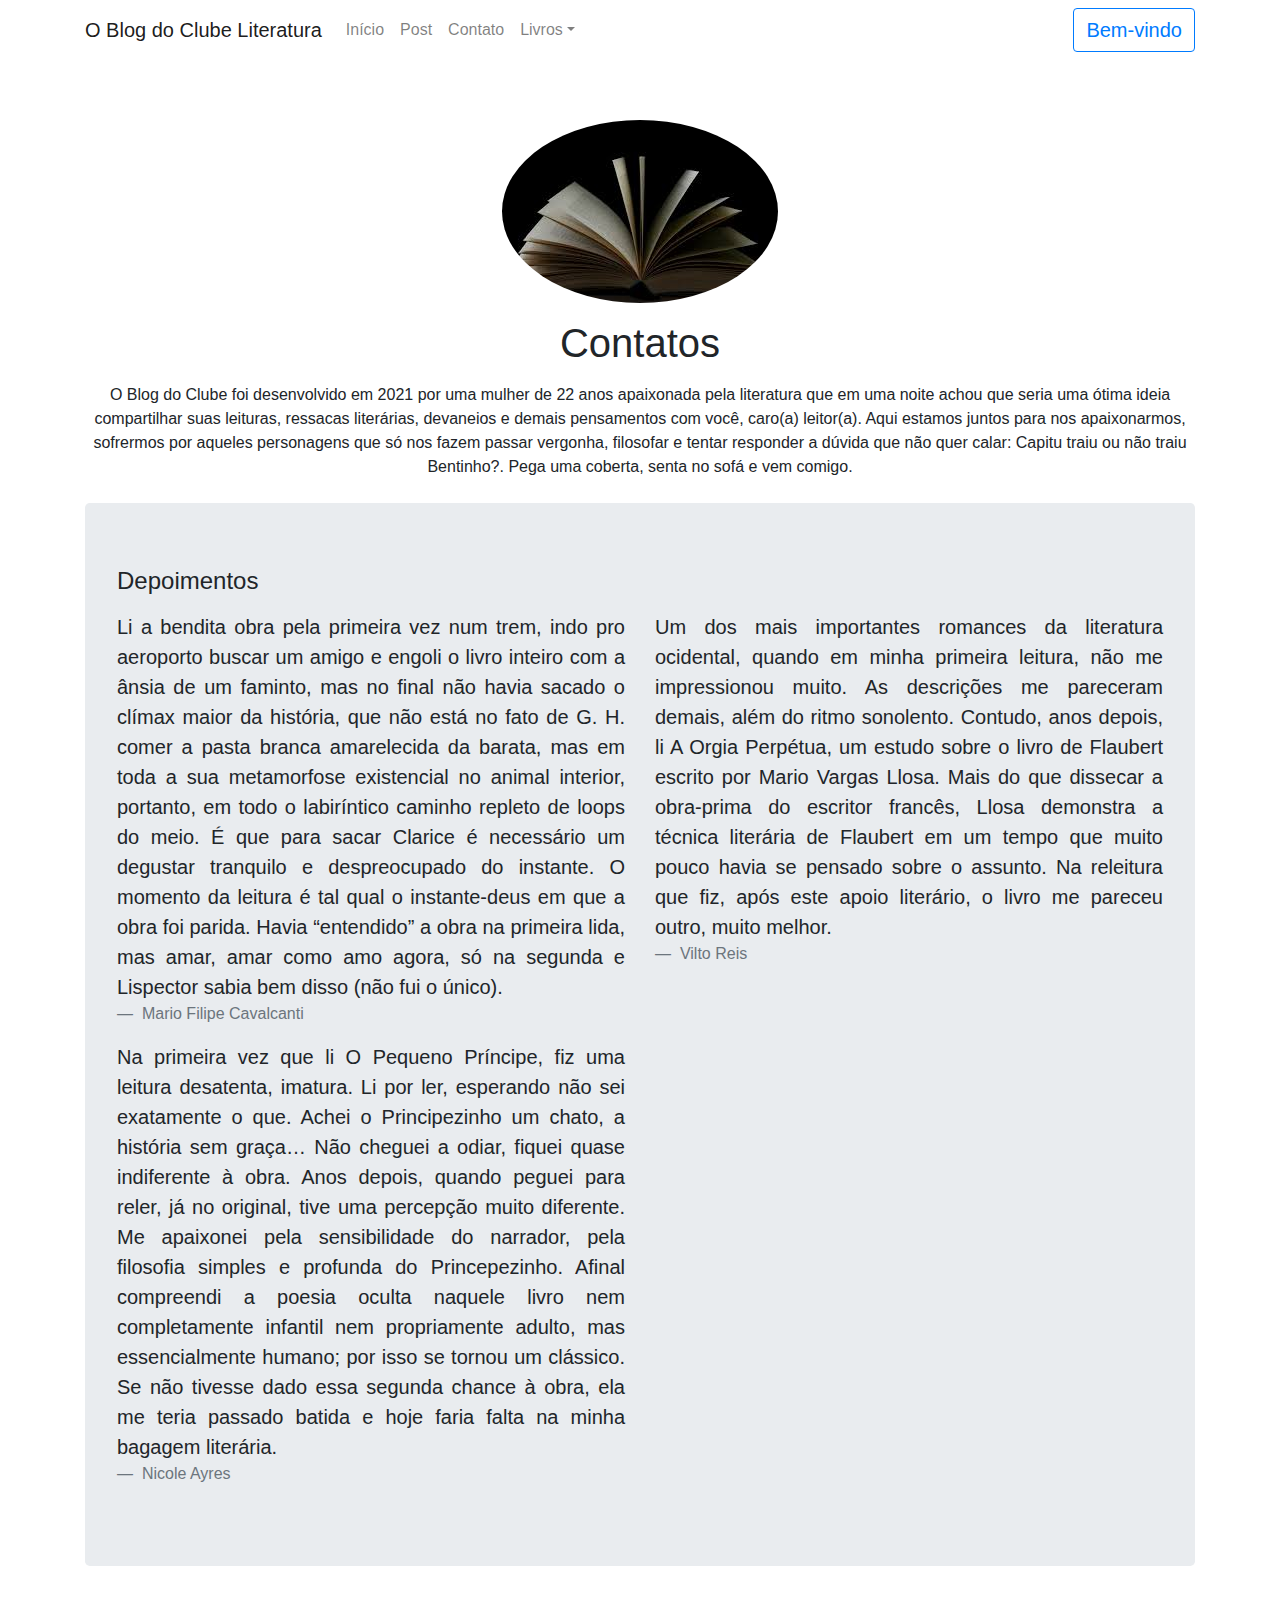
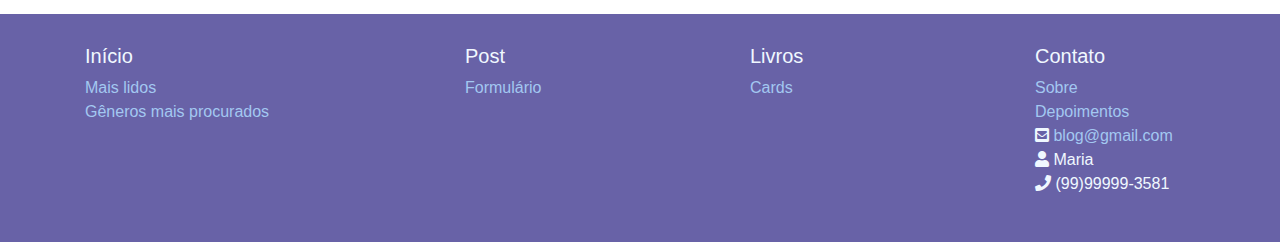
==== commit 4715de24: "Concertando erros" ====
--- a/contato.html
+++ b/contato.html
@@ -97,121 +97,6 @@
                         </div>
                     </div>
                 </div>
-
-                <div class="container">
-                    <h4 class="mb-3" id="autores"> Autores</h4>
-                    <div class="accordion" id="id-accordion">
-                        <div class="card">
-                            <div class="card-header" id="id-header-clarisse">
-                                <h5 class="mb-0">
-                                    <a href="#id-clarisse" data-toggle="collapse" aria-expanded="true" aria-controls="id-clarisse">Clarice Lispector</a>
-                                </h5>
-                            </div>
-                            <div id="id-clarisse" class="collapse show" data-parent="#id-accordion" arial-labelledby="id-header-clarisse">
-                                <div class="card-body">
-                                    <div class="row">
-                                        <div class="col-lg-6">
-                                            <div class="media">
-                                                <img src="assets/images/calsrisse_lispector.jpg">
-                                                <div class="media-body">
-                                                    <h5>A paixão segundo G. H.</h5>
-                                                    <span class="texto-media-body">G. H., a protagonista e narradora do romance, despede sua empregada doméstica e decide fazer uma limpeza no quarto de serviço.</span>
-                                                </div>
-                                            </div>
-                                        </div>
-
-                                        <div class="col-lg-6">
-                                            <div class="media">
-                                                <img src="assets/images/perto_coracao.jpg">
-                                                <div class="media-body">
-                                                    <h5>Perto do coração selvagem</h5>
-                                                    <span class="texto-media-body">O romance de estreia de Clarice Lispector já traz a marca do seu estilo introspectivo e foi premiado como melhor romance de estreia pela Fundação Graça Aranha, em 1944.</span>
-                                                </div>
-                                            </div>
-                                        </div>
-                                        
-                                        <div class="col-lg-6">
-                                            <div class="media">
-                                                <img src="assets/images/lacos_familia.jpg">
-                                                <div class="media-body">
-                                                    <h5>Laços de família</h5>
-                                                    <span class="texto-media-body">A primeira coletânea de contos lançada por Clarice contém, entre suas treze histórias, algumas das narrativas curtas mais célebres da escritora. </span>
-                                                </div>
-                                            </div>
-                                        </div>
-
-
-                                        <div class="col-lg-6">
-                                            <div class="media">
-                                                <img src="assets/images/hora_estrela.jpg">
-                                                <div class="media-body">
-                                                    <h5>A hora da estrela</h5>
-                                                    <span class="texto-media-body">Lançado pouco antes do falecimento da escritora, em 1977, A hora da estrela é protagonizado pela solitária Macabéa, alagoana que trabalha como datilógrafa no Rio de Janeiro.</span>
-                                                </div>
-                                            </div>
-                                        </div>
-                                    </div>
-
-                                    
-                                </div>
-                            </div>
-                        </div>
-
-                        <div class="card">
-                            <div class="card-header" id="id-header-madame">
-                                <h5 class="mb-0">
-                                    <a href="#id-madame" data-toggle="collapse" aria-expanded="true" aria-controls="id-madame">Gustave Flaubert</a>
-                                </h5>
-                            </div>
-                            <div id="id-madame" class="collapse" data-parent="#id-accordion" arial-labelledby="id-header-madame">
-                                <div class="card-body">
-                                    <div class="row">
-                                        <div class="col-lg-6">
-                                            <div class="media">
-                                                <img src="assets/images/madame_bovary.jpg">
-                                                <div class="media-body">
-                                                    <h5>Madame Bovary</h5>
-                                                    <span class="texto-media-body">Madame Bovary é um romance de Gustave Flaubert. Chamado de "romance dos romances", Madame Bovary é considerado pioneiro dentre os romances realistas, tornando-se famoso por sua originalidade.</span>
-                                                </div>
-                                            </div>
-                                        </div>
-
-                                        <div class="col-lg-6">
-                                            <div class="media">
-                                                <img src="assets/images/educacao_sentimental.jpg">
-                                                <div class="media-body">
-                                                    <h5>Educação Sentimental</h5>
-                                                    <span class="texto-media-body">A Educação Sentimental é um romance de Gustave Flaubert publicado em 1869. É considerado um dos romances mais influentes do século XIX, elogiado por escritores contemporâneos como George Sand, Émile Zola e Henry James, e incluído na lista dos 100 melhores livros de todos os tempos de acordo com o The Guardian.</span>
-                                                </div>
-                                            </div>
-                                        </div>
-                                        
-                                        <div class="col-lg-6">
-                                            <div class="media">
-                                                <img src="assets/images/tres_contos.jpg">
-                                                <div class="media-body">
-                                                    <h5>Três Contos</h5>
-                                                    <span class="texto-media-body">Publicado pela primeira vez em 1877, Três contos reúne alguns dos textos mais celebrados de Gustave Flaubert (1821- 1880). "Um coração simples" passa-se na Normandia, terra natal do escritor, e conta a comovente trajetória da solitária criada Félicité </span>
-                                                </div>
-                                            </div>
-                                        </div>
-
-
-                                        <div class="col-lg-6">
-                                            <div class="media">
-                                                <img src="assets/images/coracao_singelo.jpg">
-                                                <div class="media-body">
-                                                    <h5>Um coração singelo</h5>
-                                                    <span class="texto-media-body">Idealizada por Fernando Sabino, a coleção Novelas Imortais reúne narrativas breves de autores de grandes clássicos universais, como Miguel de Cervantes, Herman Melville, R. L. Stevenson, Gustave Flaubert, Henry James, E. T. A. Hoffmann, entre outros.</span>
-                                                </div>
-                                            </div>
-                                        </div>
-                                    </div>
-                                </div>
-                            </div>
-                        </div>
-                    </div>
-                </div>
             </main>
             <footer>
                 <div class="footer mt-5">
